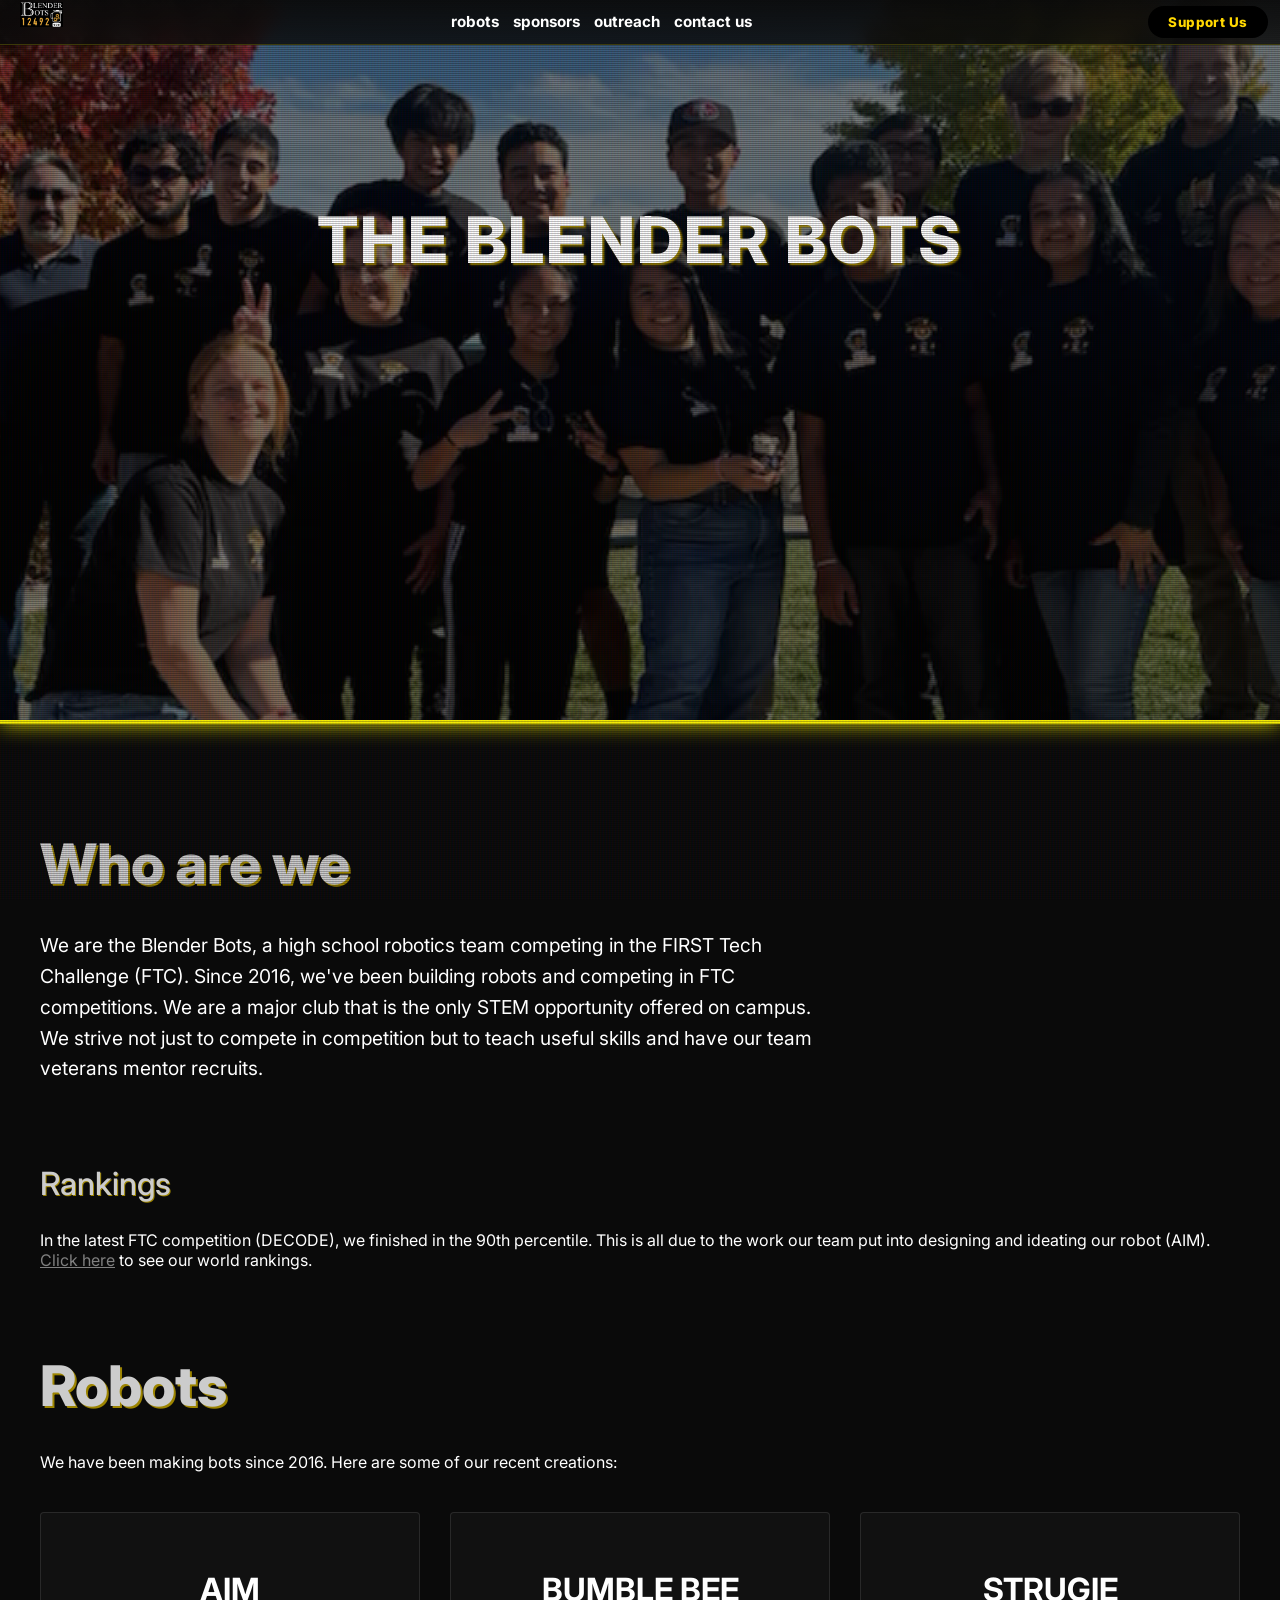
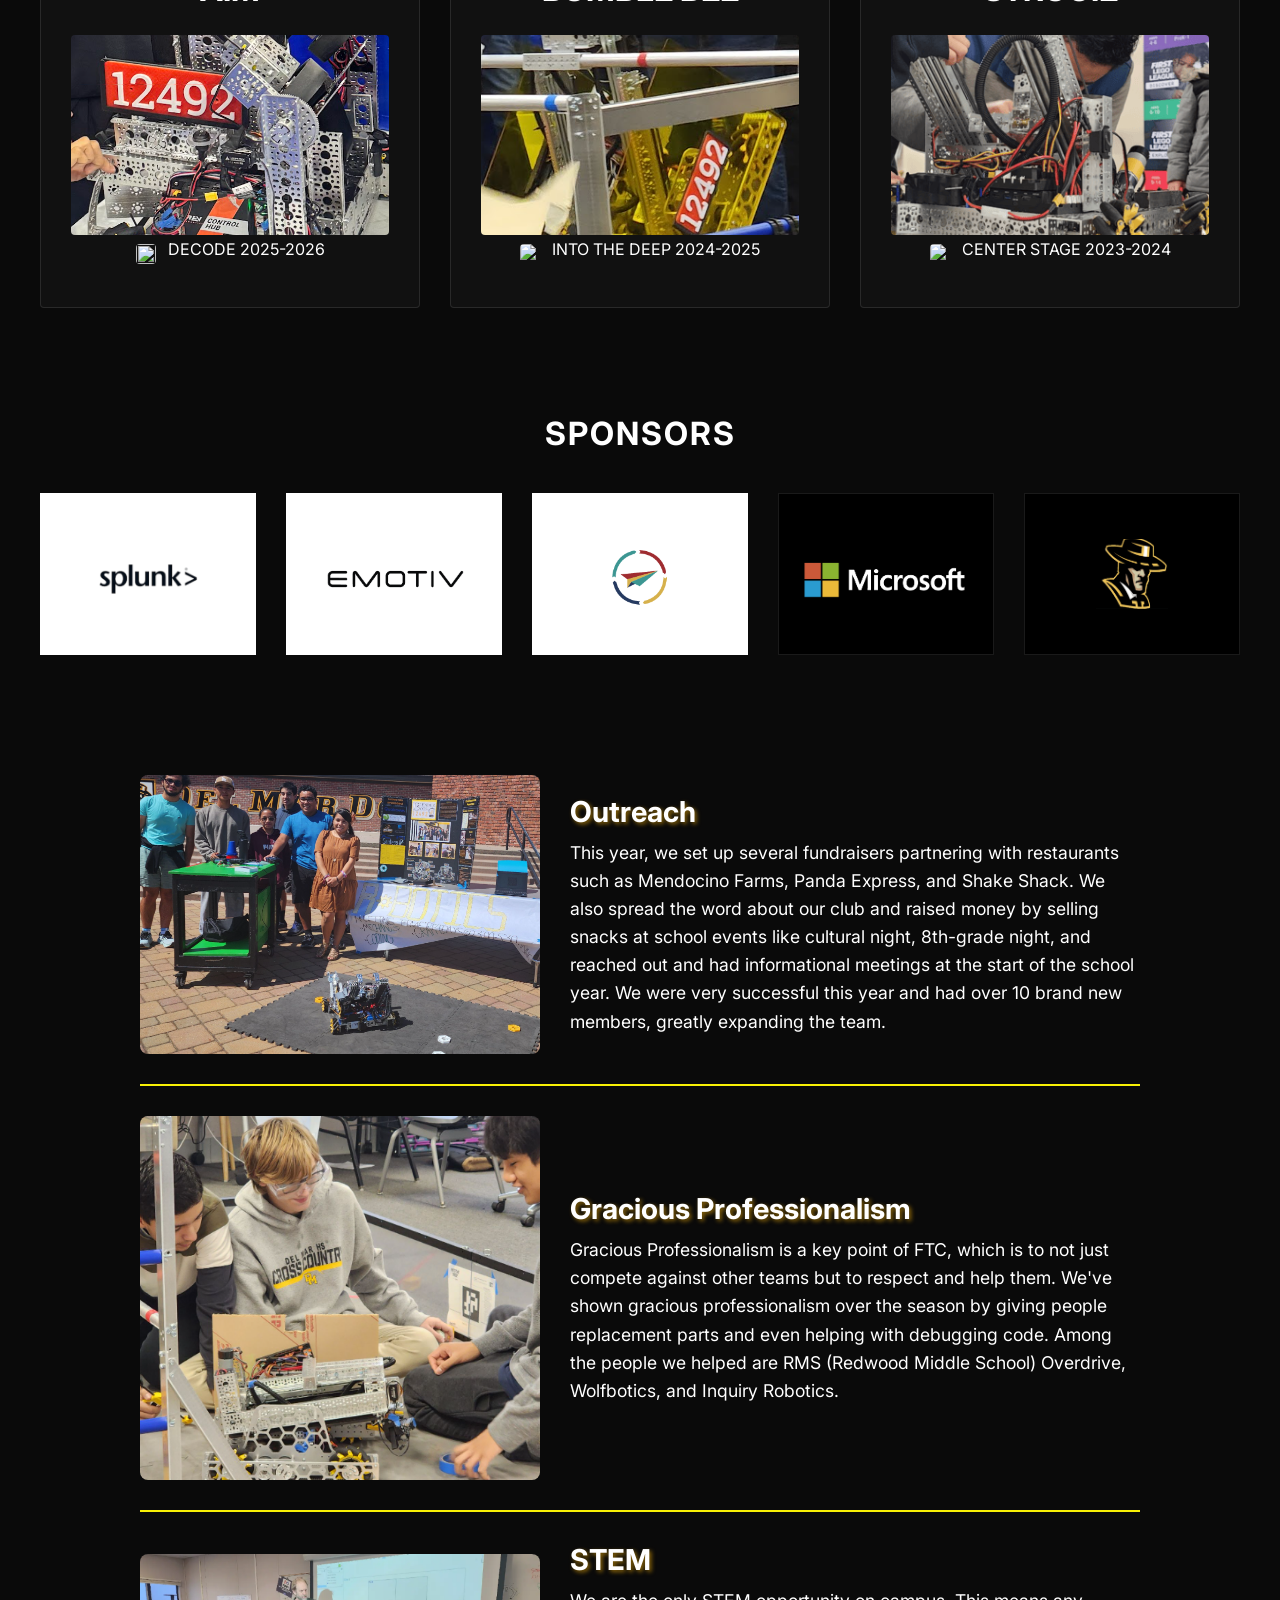
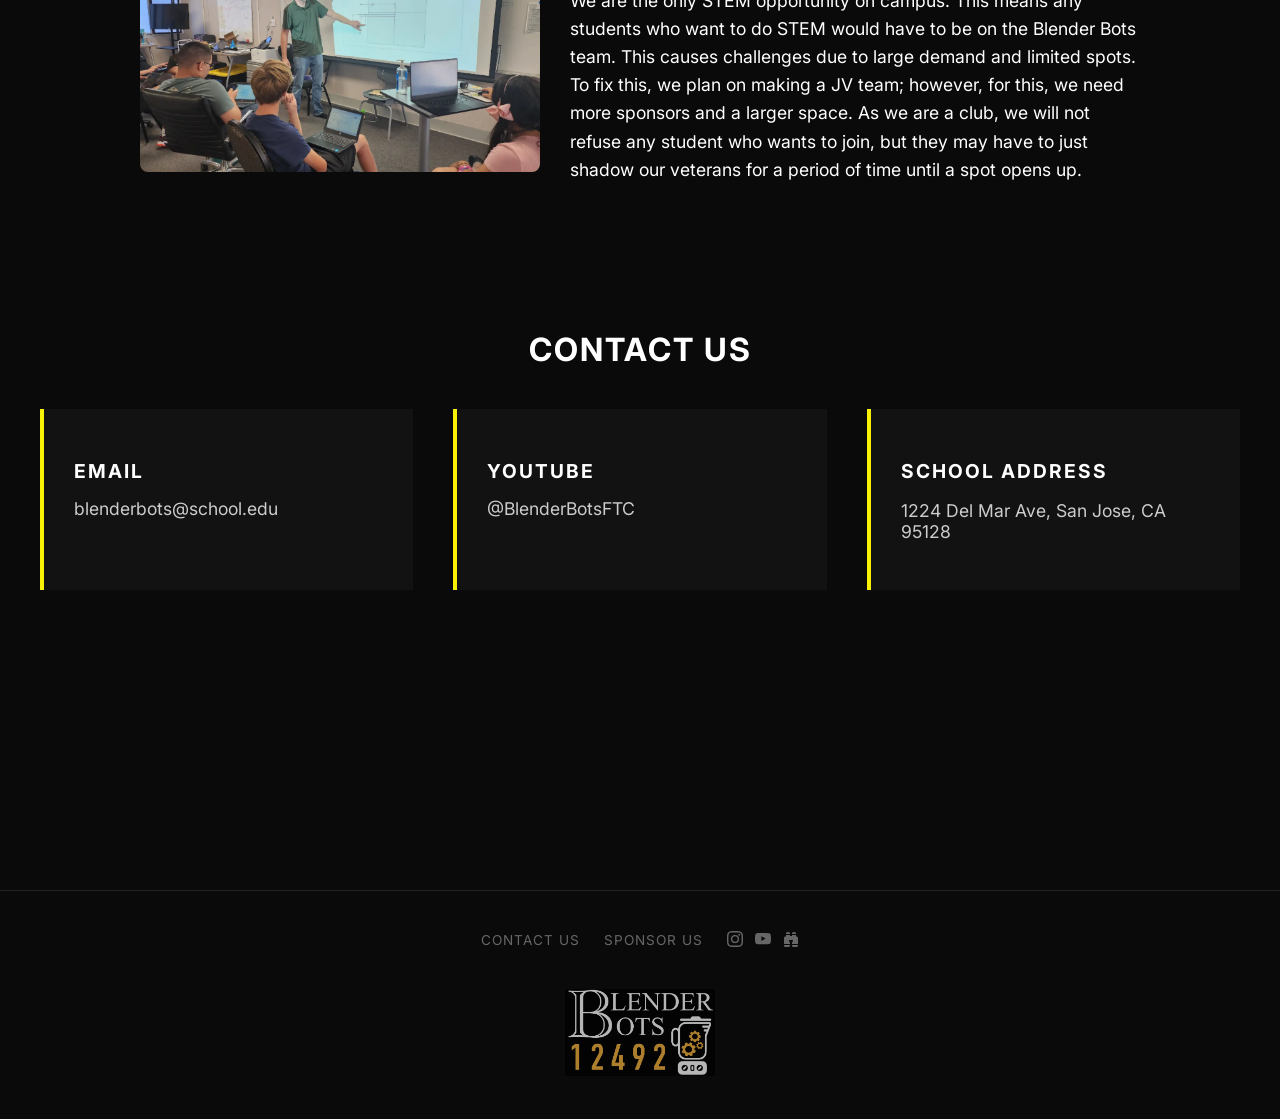
==== index.html @ b01b93b4 "fixed comment santax" ====
<!doctype html>
<html lang="en">
    <head>
        <meta charset="UTF-8" />
        <meta name="viewport" content="width=device-width, initial-scale=1.0" />
        <title>Blender Bots | FTC Robotics</title>
        <link rel="preconnect" href="https://fonts.googleapis.com" />
        <link rel="preconnect" href="https://fonts.gstatic.com" crossorigin />
        <link
            href="https://fonts.googleapis.com/css2?family=Inter:wght@400;600;800&display=swap"
            rel="stylesheet"
        />
        <link
            rel="icon"
            type="image/png"
            sizes="32x32"
            href="src/photos/logo/favicon_io/favicon-32x32.png"
        />
        <link
            rel="icon"
            type="image/png"
            sizes="16x16"
            href="src/photos/logo/favicon_io/favicon-16x16.png"
        />
        <link
            rel="icon"
            type="image/x-icon"
            href="src/photos/logo/favicon_io/favicon.ico"
        />
        <link rel="stylesheet" href="src/baseline.css" />
        <link rel="stylesheet" href="src/styles.css" />
        <link rel="stylesheet" href="src/footer.css" />
        <meta
            name="description"
            content="The Blender Bots High School team's web page."
        />
        <!-- Open Graph -->
        <meta property="og:title" content="Blender Bots | FTC Robotics" />
        <meta
            property="og:description"
            content="High school robotics team competing in FIRST Tech Challenge. Building robots and inspiring STEM since 2016."
        />
        <meta property="og:type" content="website" />
        <meta property="og:url" content="https://blenderbots12492.github.io/" />
        <meta
            property="og:image"
            content="https://blenderbots12492.github.io/src/photos/team-photo.webp"
        />
        <!-- Twitter Card -->
        <meta name="twitter:card" content="summary_large_image" />
        <meta name="twitter:title" content="Blender Bots | FTC Robotics" />
        <meta
            name="twitter:description"
            content="High school robotics team competing in FIRST Tech Challenge."
        />
    </head>
    <body>
        <div id="shared-header"></div>
        <script>
            (function () {
                fetch("/src/header.html")
                    .then((r) => r.text())
                    .then((html) => {
                        document.getElementById("shared-header").innerHTML =
                            html;
                        const btn = document.querySelector(".shared-cta");
                        const isSponsor =
                            location.pathname.endsWith("sponsorUs.html");
                        if (btn) {
                            btn.textContent = isSponsor ? "Home" : "Support Us";
                            btn.onclick = () =>
                                isSponsor
                                    ? (location.href = "/index.html")
                                    : (location.href = "/src/sponsorUs.html");
                        }
                    });
            })();
        </script>
        <div class="content">
            <section id="about" class="about opacity-transition">
                <h2>Who are we</h2>
                <p>
                    We are the Blender Bots, a high school robotics team
                    competing in the FIRST Tech Challenge (FTC). Since 2016,
                    we've been building robots and competing in FTC
                    competitions. We are a major club that is the only STEM
                    opportunity offered on campus. We strive not just to compete
                    in competition but to teach useful skills and have our team
                    veterans mentor recruits.
                </p>
            </section>
            <section id="rankings" class="info opacity-transition">
                <h2>Rankings</h2>
                <p>
                    In the latest FTC competition (DECODE), we finished in the
                    90th percentile. This is all due to the work our team put
                    into designing and ideating our robot (AIM).
                    <a
                        class="scouts-link"
                        href="https://ftcscout.org/teams/12492"
                        >Click here</a
                    >
                    to see our world rankings.
                </p>
                <br />
            </section>

            <section id="robots" class="robots">
                <div class="robots-title opacity-transition">
                    <h2>Robots</h2>
                    <p>
                        We have been making bots since 2016. Here are some of
                        our recent creations:
                    </p>
                </div>
                <div class="bot-grid">
                    <a class="bot-card" href="src/bot.html?bot=AIM">
                        <h2 class="bot-name" data-text="AIM">AIM</h2>
                        <div class="bot-image-placeholder">
                            <img
                                src="src/photos/DECODE1.png"
                                alt="AIM Robot"
                                loading="lazy"
                                decoding="async"
                                width="600"
                                height="400"
                            />
                        </div>
                        <p style="margin-top: 4px">
                            <img
                                alt=""
                                class="year-icon"
                                src="https://ftc-resources.firstinspires.org/uploads/6f38e49e-8cd2-46e2-8885-c872aee20eaa"
                                loading="lazy"
                                decoding="async"
                                width="20"
                                height="20"
                            />
                            DECODE 2025-2026
                        </p>
                    </a>

                    <a class="bot-card" href="src/bot.html?bot=BUMBLE_BEE">
                        <h2 class="bot-name" data-text="BUMBLE BEE">
                            BUMBLE BEE
                        </h2>
                        <div class="bot-image-placeholder">
                            <img
                                src="src/photos/INTO_THE_DEEP1.png"
                                alt="Bumble Bee Robot"
                                loading="lazy"
                                decoding="async"
                                width="600"
                                height="400"
                            />
                        </div>
                        <p style="margin-top: 4px">
                            <img
                                alt="Into The Deep"
                                src="https://i0.wp.com/firstroboticsbc.org/wp-content/uploads/2024/04/FIRST_DIVE-intothedeep-PatchLogo.webp?resize=476%2C526&ssl=1"
                                class="year-icon"
                                loading="lazy"
                                decoding="async"
                                width="20"
                                height="20"
                            />
                            INTO THE DEEP 2024-2025
                        </p>
                    </a>

                    <a class="bot-card" href="src/bot.html?bot=strugie">
                        <h2 class="bot-name" data-text="STRUGIE">STRUGIE</h2>
                        <div class="bot-image-placeholder">
                            <img
                                src="src/photos/CENTERSTAGE1.png"
                                alt="strugie"
                                loading="lazy"
                                decoding="async"
                                width="600"
                                height="400"
                            />
                        </div>
                        <p style="margin-top: 4px">
                            <img
                                alt="centerstage"
                                class="year-icon"
                                src="https://nmftc.org/wp-content/uploads/2023/07/FIRST_CENTERSTAGE_Logo_Horizontal_RGB_June.png"
                                loading="lazy"
                                decoding="async"
                                width="20"
                                height="20"
                            />
                            CENTER STAGE 2023-2024
                        </p>
                    </a>
                </div>
                <!-- sponsors have images now  -->
<section id="sponsors" class="sponsors">
    <h2 class="opacity-transition">Sponsors</h2>
    <div class="sponsors-grid">
       
        <a class="sponsor-link" href="https://www.splunk.com/" target="_blank" rel="noopener"  style = background:#ffffff;>
            <img src="src/photos/Splunk.png" 
                 alt="Splunk" loading="lazy"> <!--- Splunk image -->
        </a>
        
        <a class="sponsor-link" href="https://www.emotiv.com/" target="_blank" rel="noopener" style = background:#ffffff;>
            <img src="src/photos/EMOTIV.png" 
                 alt="Emotiv" loading="lazy"> <!-- EMOTIV image -->
        </a>
        
        <a class="sponsor-link" href="https://www.playingatlearning.org/" target="_blank" rel="noopener" style = background:#ffffff;>
            <img src="src/photos/Playing.png" 
                    alt="Playing at Learning" loading="lazy"> <!-- playingatlearning image*/ -->
        </a>
        
        <a class="sponsor-link" href="https://www.microsoft.com/" target="_blank" rel="noopener" style = background:#000000;>
            <img src="src/photos/Micro.png" 
                 alt="Microsoft" loading="lazy"> <!-- microsoft image  -->
        </a>
        
        <a class="sponsor-link" href="https://delmar.cuhsd.org/apps/pages/ptsa" target="_blank" rel="noopener" style = background:#000000;>
            <img src="src/photos/Del_Mar_.png" 
                    alt="Del Mar PTSA" loading="lazy"> <!---- Del Mar images -->
        </a>
    </div>
</section>
            <section id="outreach" class="outreach-section">
                <div class="outreach-item opacity-transition">
                    <img
                        alt="outreachImg"
                        src="src/photos/outreach1.png"
                        loading="lazy"
                        decoding="async"
                    />
                    <div class="outreach-text">
                        <h2 class="" data-text="OutReach">Outreach</h2>
                        <p>
                            This year, we set up several fundraisers partnering
                            with restaurants such as Mendocino Farms, Panda
                            Express, and Shake Shack. We also spread the word
                            about our club and raised money by selling snacks at
                            school events like cultural night, 8th-grade night,
                            and reached out and had informational meetings at
                            the start of the school year. We were very
                            successful this year and had over 10 brand new
                            members, greatly expanding the team.
                        </p>
                    </div>
                </div>
                <div class="outreach-item opacity-transition">
                    <img
                        alt="Gracious Professionalism img"
                        src="src/photos/graciousprofessionalism1.png"
                        loading="lazy"
                        decoding="async"
                    />
                    <div class="outreach-text">
                        <h2 class="" data-text="Gracious Professionalism">
                            Gracious Professionalism
                        </h2>
                        <p>
                            Gracious Professionalism is a key point of FTC,
                            which is to not just compete against other teams but
                            to respect and help them. We've shown gracious
                            professionalism over the season by giving people
                            replacement parts and even helping with debugging
                            code. Among the people we helped are RMS (Redwood
                            Middle School) Overdrive, Wolfbotics, and Inquiry
                            Robotics.
                        </p>
                    </div>
                </div>
                <div class="outreach-item opacity-transition">
                    <img
                        alt="STEM img"
                        src="src/photos/STEM2.png"
                        loading="lazy"
                        decoding="async"
                    />
                    <div class="outreach-text">
                        <h2 class="" data-text="STEM">STEM</h2>
                        <p>
                            We are the only STEM opportunity on campus. This
                            means any students who want to do STEM would have to
                            be on the Blender Bots team. This causes challenges
                            due to large demand and limited spots. To fix this,
                            we plan on making a JV team; however, for this, we
                            need more sponsors and a larger space. As we are a
                            club, we will not refuse any student who wants to
                            join, but they may have to just shadow our veterans
                            for a period of time until a spot opens up.
                        </p>
                    </div>
                </div>
            </section>
            <section id="contact" class="contact">
                <h2 class="opacity-transition">Contact Us</h2>
                <div class="contact-grid">
                    <div class="contact-card">
                        <h3>Email</h3>
                        <a href="mailto:">blenderbots@school.edu</a>
                    </div>
                    <div class="contact-card">
                        <h3>YouTube</h3>
                        <a href="" target="_blank">@BlenderBotsFTC</a>
                    </div>
                    <div class="contact-card">
                        <h3>School Address</h3>
                        <p>1224 Del Mar Ave, San Jose, CA 95128</p>
                    </div>
                </div>
            </section>
        </div>
        <footer>
            <div>
                <ul>
                    <li><a href="mailto:">contact us</a></li>
                    <li><a href="src/sponsorUs.html">sponsor us</a></li>
                    <li>
                        <a href="https://www.instagram.com/blenderbots/"
                            ><svg
                                xmlns="http://www.w3.org/2000/svg"
                                width="16"
                                height="16"
                                fill="currentColor"
                                class="bi bi-instagram"
                                viewBox="0 0 16 16"
                            >
                                <path
                                    d="M8 0C5.829 0 5.556.01 4.703.048 3.85.088 3.269.222 2.76.42a3.917 3.917 0 0 0-1.417.923A3.927 3.927 0 0 0 .42 2.76C.222 3.268.087 3.85.048 4.7.01 5.555 0 5.827 0 8.001c0 2.172.01 2.444.048 3.297.04.852.174 1.433.372 1.942.205.526.478.972.923 1.417.444.445.89.719 1.416.923.51.198 1.09.333 1.942.372C5.555 15.99 5.827 16 8 16s2.444-.01 3.298-.048c.851-.04 1.434-.174 1.943-.372a3.916 3.916 0 0 0 1.416-.923c.445-.445.718-.891.923-1.417.197-.509.332-1.09.372-1.942C15.99 10.445 16 10.173 16 8s-.01-2.445-.048-3.299c-.04-.851-.175-1.433-.372-1.941a3.926 3.926 0 0 0-.923-1.417A3.911 3.911 0 0 0 13.24.42c-.51-.198-1.092-.333-1.943-.372C10.443.01 10.172 0 7.998 0h.003zm-.717 1.442h.718c2.136 0 2.389.007 3.232.046.78.035 1.204.166 1.486.275.373.145.64.319.92.599.28.28.453.546.598.92.11.281.24.705.275 1.485.039.843.047 1.096.047 3.231s-.008 2.389-.047 3.232c-.035.78-.166 1.203-.275 1.485a2.47 2.47 0 0 1-.599.919c-.28.28-.546.453-.92.598-.28.11-.704.24-1.485.276-.843.038-1.096.047-3.232.047s-2.39-.009-3.233-.047c-.78-.036-1.203-.166-1.485-.276a2.478 2.478 0 0 1-.92-.598 2.48 2.48 0 0 1-.6-.92c-.109-.281-.24-.705-.275-1.485-.038-.843-.046-1.096-.046-3.233 0-2.136.008-2.388.046-3.231.036-.78.166-1.204.276-1.486.145-.373.319-.64.599-.92.28-.28.546-.453.92-.598.282-.11.705-.24 1.485-.276.738-.034 1.024-.044 2.515-.045v.002zm4.988 1.328a.96.96 0 1 0 0 1.92.96.96 0 0 0 0-1.92zm-4.27 1.122a4.109 4.109 0 1 0 0 8.217 4.109 4.109 0 0 0 0-8.217zm0 1.441a2.667 2.667 0 1 1 0 5.334 2.667 2.667 0 0 1 0-5.334z"
                                /></svg
                        ></a>
                        <a href=""
                            ><svg
                                xmlns="http://www.w3.org/2000/svg"
                                width="16"
                                height="16"
                                fill="currentColor"
                                class="bi bi-youtube"
                                viewBox="0 0 16 16"
                            >
                                <path
                                    d="M8.051 1.999h.089c.822.003 4.987.033 6.11.335a2.01 2.01 0 0 1 1.415 1.42c.101.38.172.883.22 1.402l.01.104.022.26.008.104c.065.914.073 1.77.074 1.957v.075c-.001.194-.01 1.108-.082 2.06l-.008.105-.009.104c-.05.572-.124 1.14-.235 1.558a2.007 2.007 0 0 1-1.415 1.42c-1.16.312-5.569.334-6.18.335h-.142c-.309 0-1.587-.006-2.927-.052l-.17-.006-.087-.004-.171-.007-.171-.007c-1.11-.049-2.167-.128-2.654-.26a2.007 2.007 0 0 1-1.415-1.419c-.111-.417-.185-.986-.235-1.558L.09 9.82l-.008-.104A31.4 31.4 0 0 1 0 7.68v-.122C.002 7.343.01 6.6.064 5.78l.007-.103.003-.052.008-.104.022-.26.01-.104c.048-.519.119-1.023.22-1.402a2.007 2.007 0 0 1 1.415-1.42c.487-.13 1.544-.21 2.654-.26l.17-.007.172-.006.086-.003.171-.007A99.788 99.788 0 0 1 7.858 2h.193zM6.4 5.209v4.818l4.157-2.408L6.4 5.209z"
                                /></svg
                        ></a>
                        <a href="https://ftcscout.org/teams/12492"
                            ><svg
                                xmlns="http://www.w3.org/2000/svg"
                                width="16"
                                height="16"
                                fill="currentColor"
                                class="bi bi-binoculars-fill"
                                viewBox="0 0 16 16"
                            >
                                <path
                                    d="M4.5 1A1.5 1.5 0 0 0 3 2.5V3h4v-.5A1.5 1.5 0 0 0 5.5 1h-1zM7 4v1h2V4h4v.882a.5.5 0 0 0 .276.447l.895.447A1.5 1.5 0 0 1 15 7.118V13H9v-1.5a.5.5 0 0 1 .146-.354l.854-.853V9.5a.5.5 0 0 0-.5-.5h-3a.5.5 0 0 0-.5.5v.793l.854.853A.5.5 0 0 1 7 11.5V13H1V7.118a1.5 1.5 0 0 1 .83-1.342l.894-.447A.5.5 0 0 0 3 4.882V4h4zM1 14v.5A1.5 1.5 0 0 0 2.5 16h3A1.5 1.5 0 0 0 7 14.5V14H1zm8 0v.5a1.5 1.5 0 0 0 1.5 1.5h3a1.5 1.5 0 0 0 1.5-1.5V14H9zm4-11H9v-.5A1.5 1.5 0 0 1 10.5 1h1A1.5 1.5 0 0 1 13 2.5V3z"
                                /></svg
                        ></a>
                    </li>
                </ul>
            </div>
            <div>
                <br />
                <a href="/index.html"
                    ><img
                        alt="The Blender Bots"
                        src="src/photos/logo/Banner.png"
                        loading="lazy"
                        decoding="async"
                /></a>
            </div>
        </footer>
        <script>
            class FadeIn {
                items = [];
                constructor() {
                    window.addEventListener("scroll", () => {
                        this.items.forEach((item) => {
                            if (
                                item.element.getBoundingClientRect().top <
                                window.innerHeight - 100
                            ) {
                                item.element.classList.add("fade-visible");
                                item.visible = true;
                            }
                        });
                    });
                }
                add(element) {
                    if (!element) return;
                    element.classList.add("fade-ready");
                    this.items.push({
                        element,
                        visible: false,
                    });
                }
                addMultiple(elements) {
                    for (const element of elements) {
                        this.add(element);
                    }
                }
            }
            const fadeIn = new FadeIn();
            fadeIn.addMultiple(document.querySelectorAll(".bot-card"));
            fadeIn.addMultiple(document.querySelectorAll(".outreach-item"));
            fadeIn.addMultiple(document.querySelectorAll(".contact-card"));
            fadeIn.addMultiple(document.querySelectorAll(".sponsor-link"));
            fadeIn.add(document.querySelector(".about"));
            fadeIn.add(document.querySelector(".contact > h2"));
            fadeIn.add(document.querySelector(".info"));
            fadeIn.add(document.querySelector(".robots-title"));
            fadeIn.add(document.querySelector(".sponsors > h2"));
        </script>
    </body>
</html>
---- src/baseline.css ----
/* Shared baseline for navigation and parallax across pages */
:root {
    --nav-height: 40px;
    --nav-logo-height: 25px;
    --neon-yellow: #f8f005;
}

/* Ensure main content isn't hidden behind the fixed top navigation */
.content {
    padding-top: 60px;
}

/* NAVBAR baseline */
.sponsor-bar {
    height: var(--nav-height) !important;
    display: flex;
    align-items: center;
    justify-content: space-between;
    gap: 12px;
}
html {
    font-size: 16px;
}
/* Normalize nav font sizing across pages for consistency */
.sponsor-bar a {
    font-family: "Inter", sans-serif;
    font-size: 0.95rem;
    line-height: 40px;
}
.cta-btn.shared-cta {
    min-width: 120px;
    white-space: nowrap;
}
/* Mobile adjustments: hide section links on small viewports to declutter header. */
@media (max-width: 768px) {
    .sponsor-bar > div:nth-child(2) {
        display: none;
    }
}
.sponsor-bar > a > img.nav-logo,
.sponsor-bar > img.nav-logo {
    height: var(--nav-logo-height) !important;
    width: auto;
}
.sponsor-bar-inner {
    display: flex;
    align-items: center;
}

/* PARALLAX baseline */
.parallax {
    background-color: #111; /* Fallback color */
    background-image:
        linear-gradient(rgba(0, 0, 0, 0.5), rgba(0, 0, 0, 0.5)),
        url("/src/photos/team-photo.webp");
    min-height: 80vh;
    background-attachment: fixed;
    background-position: center bottom;
    background-repeat: no-repeat;
    background-size: cover;
    position: relative;
    border-bottom: 4px solid var(--neon-yellow);
    box-shadow: 0 0 20px var(--neon-yellow);
}
@media (min-width: 1024px) {
    /* no override for baseline on large screens */
}
html {
    scroll-behavior: smooth;
}
body {
    background-color: var(--bg-black);
    color: white;
    font-family: "Inter", sans-serif;
    margin: 0;
    padding: 0;
    overflow-x: hidden;
}

/* Scanline overlay */
body::before {
    content: " ";
    display: block;
    position: fixed;
    top: 0;
    left: 0;
    bottom: 0;
    right: 0;
    background:
        linear-gradient(rgba(18, 16, 16, 0) 1px, rgba(0, 0, 0, 0.25) 1px),
        linear-gradient(
            90deg,
            rgba(255, 0, 0, 0.06),
            rgba(0, 255, 0, 0.02),
            rgba(0, 0, 255, 0.06)
        );
    z-index: 2;
    background-size:
        100% 2px,
        3px 100%;
    pointer-events: none;
}
.sponsor-bar {
    display: flex;
    align-items: center;
    justify-content: space-between;
    position: fixed;
    top: 0;
    right: 0;
    width: 100%;
    background: linear-gradient(
        180deg,
        rgba(10, 10, 10, 0.95) 0%,
        rgba(10, 10, 10, 0.8) 100%
    );
    backdrop-filter: blur(8px);
    z-index: 10;
    border-bottom: 1px solid rgba(248, 240, 5, 0.2);
    padding: 2px 0;
    height: var(--nav-height, 40px);
}
.sponsor-bar a {
    color: white;
    text-decoration: none;
    font-weight: bold;
    margin: 5px;
}
.sponsor-bar a:hover {
    transition: 0.5s;
    color: yellow;
}

.sponsor-bar-inner {
    text-align: center;
    display: flex;
    align-items: center;
}

.sponsor-bar-link {
    font-weight: 700;
    text-align: center;
    width: 100%;
    color: #fff;
    text-decoration: none;
    margin: 0 12px;
    padding: 4px 12px;
    letter-spacing: 2px;
    font-size: 0.85rem;
    border-radius: 4px;
    transition: all 0.3s ease;
}

.sponsor-bar-link:hover {
    color: var(--neon-yellow);
    background: rgba(248, 240, 5, 0.08);
}

/* CTA button: black background with gold border */
.cta-btn {
    background: #000;
    color: #ffd700;
    border-width: 0px;
    border-radius: 999px;
    padding: 8px 18px;
    font-weight: 800;
    font-family: inherit;
    cursor: pointer;
    margin: 0 12px;
    text-transform: none;
    letter-spacing: 0.4px;
    box-shadow: none;
    transition:
        transform 0.15s ease,
        background 0.2s ease;
}
.cta-btn:hover {
    background: #111;
    color: #ffd700;
    transform: scale(1.05);
}
.cta-btn:focus {
    outline: none;
}

.sponsor-bar-link::before {
    content: "";
    position: relative;
    display: block;
    width: 100%;
    height: 2px;
    top: 20px;
    left: 0;
    background-color: yellow;
    transform: scaleX(0);
    transition: transform 0.3s ease;
}

.sponsor-bar-link:hover::before {
    transform: scaleX(1);
}
---- src/styles.css ----
/* ========================================
   CSS CUSTOM PROPERTIES
   ======================================== */
:root {
    --dark-gold: #9c8400;
    --neon-yellow: #f8f005;
    --bg-black: #0a0a0a;
    --light-gray: #ccc;
    /* Unified navigation sizing across pages (mobile baseline) */
    --nav-height: 40px;
    --nav-logo-height: 25px;
}

/* ========================================
   BASE STYLES
   ======================================== */
html {
    scroll-behavior: smooth;
}
body {
    background-color: var(--bg-black);
    color: white;
    font-family: "Inter", sans-serif;
    margin: 0;
    padding: 0;
    overflow-x: hidden;
}

/* ========================================
   HEADER / PARALLAX
   ======================================== */
/* Revert to original large-screen parallax behavior */
/* No extra min-height overrides on large screens in this revert */
@media (min-width: 1024px) {
    .parallax {
        background-color: #111;
        background-image:
            linear-gradient(rgba(0, 0, 0, 0.5), rgba(0, 0, 0, 0.5)),
            url("/src/photos/team-photo.webp");
        min-height: 80vh;
        background-attachment: fixed;
        background-position: center bottom;
        background-repeat: no-repeat;
        background-size: cover;
        position: relative;
        border-bottom: 4px solid var(--neon-yellow);
        box-shadow: 0 0 20px var(--neon-yellow);
    }
}
/* large screens retain parallax look from above rules */

.title {
    position: absolute;
    top: 20%;
    text-align: center;
    width: 100%;
    font-weight: 500;
}

.title::before {
    color: white;
    text-shadow: 2px 2px 2px var(--dark-gold);
    font-family: Inter;
    font-weight: 800;
    font-size: 2em;
    content: "";
    animation: 2s load-anim forwards;
    animation-delay: 0.5s;
}

@keyframes load-anim {
    0% {
        content: "3";
    }
    3% {
        content: "(^";
    }
    6% {
        content: "^#!";
    }
    9% {
        content: "#^9$";
    }
    12% {
        content: "$0*)5";
    }
    16% {
        content: "7@1$1(";
    }
    19% {
        content: "8#39)*!";
    }
    22% {
        content: "!8@7!1#)";
    }
    25% {
        content: "!^!*)7!#$";
    }
    28% {
        content: "&$(^^(*%)$";
    }
    31% {
        content: ")91*#!#6@*8";
    }
    34% {
        content: "^&7@8@(#^^69";
    }
    38% {
        content: "3*$(96%&!#&^6";
    }
    41% {
        content: "#^&!^23$4&7#&%";
    }
    44% {
        content: "*^)%(!4956$##10";
    }
    47% {
        content: "^$^^&*1)12$^0*8(";
    }
    50% {
        content: "T$^^&*1)12$^0*8(";
    }
    53% {
        content: "TH^^&*1)12$^0*8(";
    }
    56% {
        content: "THE^&*1)12$^0*8(";
    }
    59% {
        content: "THE &*1)12$^0*8(";
    }
    62% {
        content: "THE B*1)12$^0*8(";
    }
    66% {
        content: "THE BL1)12$^0*8(";
    }
    69% {
        content: "THE BLE)12$^0*8(";
    }
    72% {
        content: "THE BLEN12$^0*8(";
    }
    75% {
        content: "THE BLEND2$^0*8(";
    }
    78% {
        content: "THE BLENDE$^0*8(";
    }
    81% {
        content: "THE BLENDER^0*8(";
    }
    84% {
        content: "THE BLENDER 0*8(";
    }
    88% {
        content: "THE BLENDER B*8(";
    }
    91% {
        content: "THE BLENDER BO8(";
    }
    94% {
        content: "THE BLENDER BOT(";
    }
    97% {
        content: "THE BLENDER BOTS";
    }
    100% {
        content: "THE BLENDER BOTS";
    }
}

/* ========================================
   NAVIGATION / SPONSOR BAR
   ======================================== */
.sponsor-bar {
    display: flex;
    align-items: center;
    justify-content: space-between;
    position: fixed;
    top: 0;
    right: 0;
    width: 100%;
    background: linear-gradient(
        180deg,
        rgba(10, 10, 10, 0.95) 0%,
        rgba(10, 10, 10, 0.8) 100%
    );
    backdrop-filter: blur(8px);
    z-index: 10;
    border-bottom: 1px solid rgba(248, 240, 5, 0.2);
    padding: 2px 0;
    height: var(--nav-height, 40px);
}
.sponsor-bar a {
    color: white;
    text-decoration: none;
    font-weight: bold;
    margin: 5px;
}
.sponsors-grid img {
    max-height: 70px;
    width: auto;
    object-fit: contain;
    filter: grayscale(30%); /* optional */
    transition: all 0.3s;
}



.sponsor-bar-inner {
    text-align: center;
    display: flex;
    align-items: center;
}

.sponsor-bar-link {
    font-weight: 700;
    text-align: center;
    width: 100%;
    color: #fff;
    text-decoration: none;
    margin: 0 12px;
    padding: 4px 12px;
    letter-spacing: 2px;
    font-size: 0.85rem;
    border-radius: 4px;
    transition: all 0.3s ease;
}

.sponsor-bar-link:hover {
    color: var(--neon-yellow);
    background: rgba(248, 240, 5, 0.08);
}

/* CTA button: black background with gold border */
.cta-btn {
    background: #000;
    color: #ffd700;
    border-width: 0px;
    border-radius: 999px;
    padding: 8px 18px;
    font-weight: 800;
    font-family: inherit;
    cursor: pointer;
    margin: 0 12px;
    text-transform: none;
    letter-spacing: 0.4px;
    box-shadow: none;
    transition:
        transform 0.15s ease,
        background 0.2s ease;
}
.cta-btn:hover {
    background: #111;
    color: #ffd700;
    transform: scale(1.05);
}
.cta-btn:focus {
    outline: none;
}

.sponsor-bar-link::before {
    content: "";
    position: relative;
    display: block;
    width: 100%;
    height: 2px;
    top: 20px;
    left: 0;
    background-color: yellow;
    transform: scaleX(0);
    transition: transform 0.3s ease;
}

.sponsor-bar-link:hover::before {
    transform: scaleX(1);
}

/* ========================================
   MAIN CONTENT
   ======================================== */
.content {
    padding: 60px 20px;
    max-width: 1200px;
    margin: 0 auto;
    position: relative;
    z-index: 1;
}

/* ========================================
   SECTION HEADINGS
   ======================================== */
h1 {
    text-transform: uppercase;
    letter-spacing: 2px;
}

.about h2,
.robots > div > h2 {
    font-size: 3.5rem;
    font-weight: 800;
    margin-bottom: 2rem;
    color: var(--light-gray);
    text-shadow: 2px 2px 0px var(--dark-gold);
}

.about p {
    font-size: 1.2rem;
    line-height: 1.6;
    color: var(--dark-gray);
    max-width: 800px;
}

/* ========================================
   ABOUT SECTION
   ======================================== */
.about {
    margin-bottom: 80px;
}

/* ========================================
   INFO / RANKING SECTION
   ======================================== */
.info h2 {
    font-size: 2rem;
    font-weight: 500;
    color: var(--light-gray);
    text-shadow: 1px 1px 0px var(--dark-gold);
}

.scouts-link {
    display: inline;
    color: gray;
    margin-bottom: 2rem;
    cursor: pointer;
}

/* ========================================
   ROBOTS SECTION
   ======================================== */
.robots {
    margin-bottom: 80px;
}

.bot-grid {
    display: grid;
    grid-template-columns: repeat(auto-fit, minmax(300px, 1fr));
    gap: 30px;
    margin-top: 40px;
}

.bot-card {
    text-decoration: none;
    background: rgba(255, 255, 255, 0.03);
    border: 1px solid rgba(255, 255, 255, 0.1);
    border-radius: 4px;
    padding: 30px;
    text-align: center;
    transition:
        all 0.3s ease,
        opacity 0.5s;
    position: relative;
    overflow: hidden;
    cursor: pointer;
}

.bot-card::before {
    content: "";
    position: absolute;
    top: 0;
    left: 0;
    width: 100%;
    height: 2px;
    background: var(--neon-yellow);
    transform: scaleX(0);
    transition:
        transform 0.3s ease,
        opacity 0.5s;
}

.bot-card:hover {
    background: rgba(255, 255, 255, 0.05);
    border-color: var(--neon-yellow);
    box-shadow: 0 0 30px rgba(248, 240, 5, 0.3);
    transform: translateY(-10px);
}

.bot-card:hover::before {
    transform: scaleX(1);
}

.bot-card .bot-image-placeholder {
    width: 100%;
    height: 200px;
    overflow: hidden;
    border-radius: 4px;
    margin-top: 20px;
    background: #222;
}

.bot-card .bot-image-placeholder img {
    width: 100%;
    height: 100%;
    object-fit: cover;
    display: block;
}

.bot-card p {
    color: white;
}

.bot-name {
    color: white;
    font-size: 2em;
}

.year-icon {
    width: 20px;
    height: 20px;
    display: inline-block;
    vertical-align: middle;
    margin-right: 8px;
    object-fit: cover;
    object-position: center;
    transform: translateY(3px);
    border-radius: 4px;
    overflow: hidden;
}

/* ========================================
   SPONSORS SECTION
   ======================================== */
.sponsors {
    padding: 80px 0;
    text-align: center;
}

.sponsors h2 {
    text-transform: uppercase;
    letter-spacing: 2px;
    font-size: 2em;
}

.sponsors-grid {
    display: grid;
    grid-template-columns: repeat(auto-fit, minmax(200px, 1fr));
    gap: 30px;
    margin-top: 40px;
}

.sponsor-link {
    background: rgba(255, 255, 255, 0.03);
    border: 1px solid rgba(255, 255, 255, 0.1);
    color: white;
    text-decoration: none;
    cursor: pointer;
    padding: 30px;
    font-weight: 600;
    letter-spacing: 1px;
    text-transform: uppercase;
    transition:
        all 0.3s ease,
        opacity 0.5s;
    display: flex;
    align-items: center;
    justify-content: center;
    min-height: 100px;
}

.sponsor-link:hover {
    border-color: yellow;
    box-shadow: 0 0 20px rgba(0, 255, 255, 0.1);
    transform: scale(1.05);
    color: yellow;
}

/* ========================================
   OUTREACH SECTION
   ======================================== */
.outreach-section {
    width: 100%;
    max-width: 1000px;
    margin: 0 auto;
    padding: 10px;
}

.outreach-item {
    display: flex;
    align-items: center;
    gap: 30px;
    padding: 30px 0;
    border-bottom: 2px solid var(--neon-yellow);
}

.outreach-item:last-of-type {
    border-bottom: none;
}

.outreach-item img {
    width: 40%;
    max-width: 400px;
    height: auto;
    border-radius: 8px;
    flex-shrink: 0;
}

.outreach-text {
    flex: 1;
    text-align: left;
}

.outreach-section h2 {
    color: white;
    text-shadow: 2px 2px 4px #8b6508;
    font-size: 1.8em;
    margin-top: 0;
    margin-bottom: 10px;
}

.outreach-section p {
    text-align: left;
    line-height: 1.6;
    font-size: 1.1em;
    margin: 0;
}

@media (max-width: 768px) {
    .outreach-item {
        flex-direction: column;
    }
    .outreach-item img {
        width: 100%;
        max-width: 100%;
    }
}

/* Ensure nav bar logo height matches across pages */
.sponsor-bar > img {
    height: var(--nav-logo-height, 25px);
    width: auto;
}
.sponsor-bar > a > img.nav-logo,
.sponsor-bar > img.nav-logo {
    height: var(--nav-logo-height, 25px);
    width: auto;
    margin-left: 15px;
}

/* Normalize navigation sizing across pages on mobile */
@media (max-width: 768px) {
    /* Ensure the sponsor bar remains a consistent height and content remains aligned */
    nav[role="navigation"] .sponsor-bar,
    .sponsor-bar {
        height: 40px;
        align-items: center;
    }
    /* Constrain logo height to keep bar compact */
    .sponsor-bar > img {
        height: 25px !important;
        width: auto !important;
    }
    /* Tighten horizontal spacing for mobile tap targets */
    .sponsor-bar a {
        margin: 0 6px;
    }
}

/* ========================================
   CONTACT SECTION
   ======================================== */
.contact {
    padding: 80px 0;
    text-align: center;
}

.contact h2 {
    text-transform: uppercase;
    letter-spacing: 2px;
    font-size: 2em;
}

.contact-grid {
    display: grid;
    grid-template-columns: repeat(auto-fit, minmax(300px, 1fr));
    gap: 40px;
    margin-top: 40px;
}

.contact-card {
    background: rgba(255, 255, 255, 0.03);
    border-left: 4px solid var(--neon-yellow);
    padding: 30px;
    text-align: left;
    transition:
        all 0.3s ease,
        opacity 0.5s;
}

.contact-card:hover {
    background: rgba(255, 255, 255, 0.05);
    transform: translateX(10px);
}

.contact-card h3 {
    margin-bottom: 15px;
    font-size: 1.2rem;
    text-transform: uppercase;
    letter-spacing: 2px;
}

.contact-card a,
.contact-card p {
    color: var(--light-gray);
    text-decoration: none;
    font-size: 1.1rem;
    transition:
        color 0.2s ease,
        opacity 0.5s;
}

.contact-card a:hover {
    color: white;
}
/* ===============================
   Fade in affect
   =============================== */
.fade-ready {
    opacity: 0;
}
.opacity-transition {
    transition: opacity 0.5s;
}
.fade-visible {
    opacity: 1;
}
---- src/footer.css ----
:root {
    --dark-gold: #9c8400;
    --neon-yellow: #f8f005;
    --bg-black: #0a0a0a;
    --light-gray: #ccc;
    /* Unified navigation sizing across pages (mobile baseline) */
    --nav-height: 40px;
    --nav-logo-height: 25px;
}
/* Footer base */
footer {
    padding: 40px 20px;
    text-align: center;
    border-top: 1px solid rgba(255, 255, 255, 0.1);
    margin-top: 80px;
    color: #666;
    font-size: 0.9rem;
    background: var(--bg-black);
    position: relative;
    z-index: 1;
}

/* Remove default ul styling and layout links horizontally */
footer ul {
    list-style: none;
    padding: 0;
    margin: 0;
    display: flex;
    justify-content: center;
    align-items: center;
    gap: 24px;
    flex-wrap: wrap;
}

/* Style footer links */
footer a {
    color: #666;
    text-decoration: none;
    text-transform: uppercase;
    letter-spacing: 1px;
    font-size: 0.85rem;
    transition: color 0.2s ease;
}

footer a:hover {
    color: var(--neon-yellow);
}

/* Social icons spacing */
footer li:last-child {
    display: flex;
    gap: 12px;
}

footer li:last-child a {
    display: flex;
    align-items: center;
}

footer li:last-child a svg {
    fill: #666;
    transition: fill 0.2s ease;
}

footer li:last-child a:hover svg {
    fill: var(--neon-yellow);
}

/* Footer logo */
footer img {
    max-width: 150px;
    height: auto;
    margin-top: 24px;
    opacity: 0.7;
    transition: opacity 0.2s ease;
}

footer img:hover {
    opacity: 1;
}
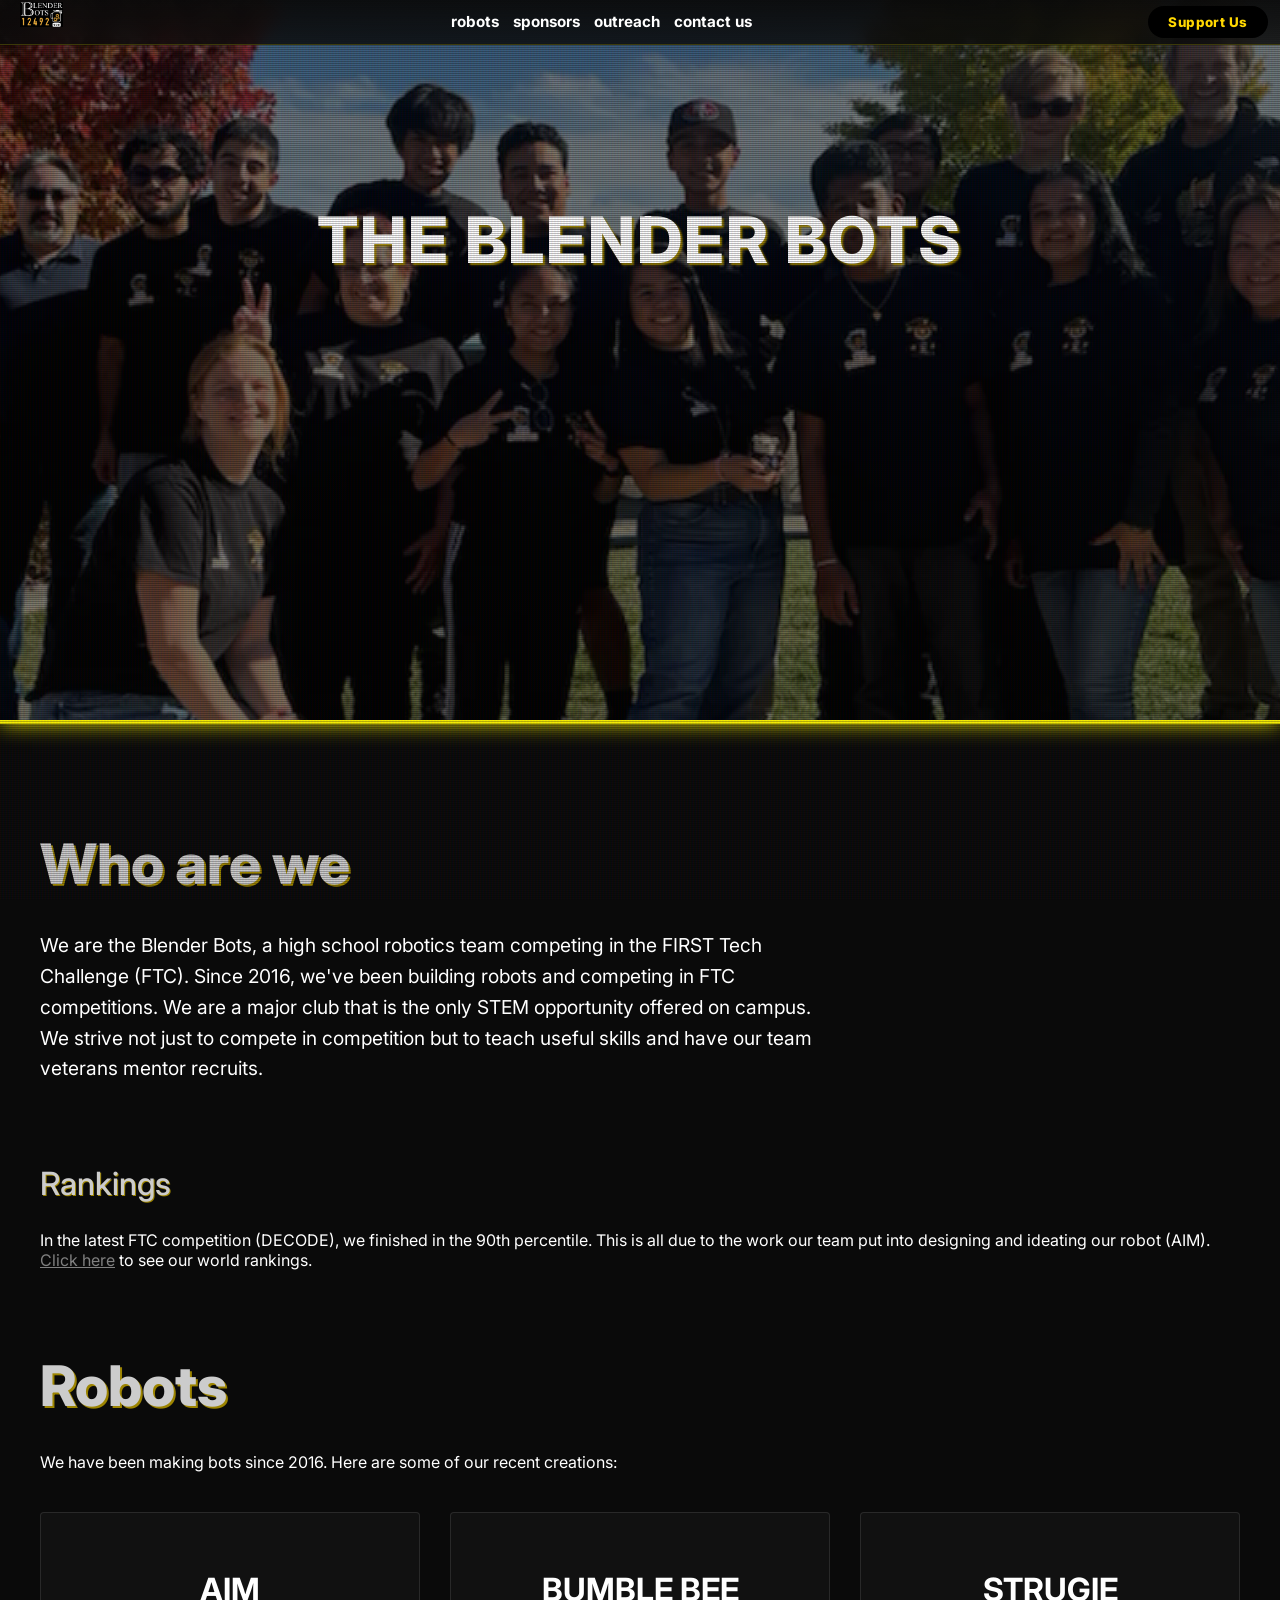
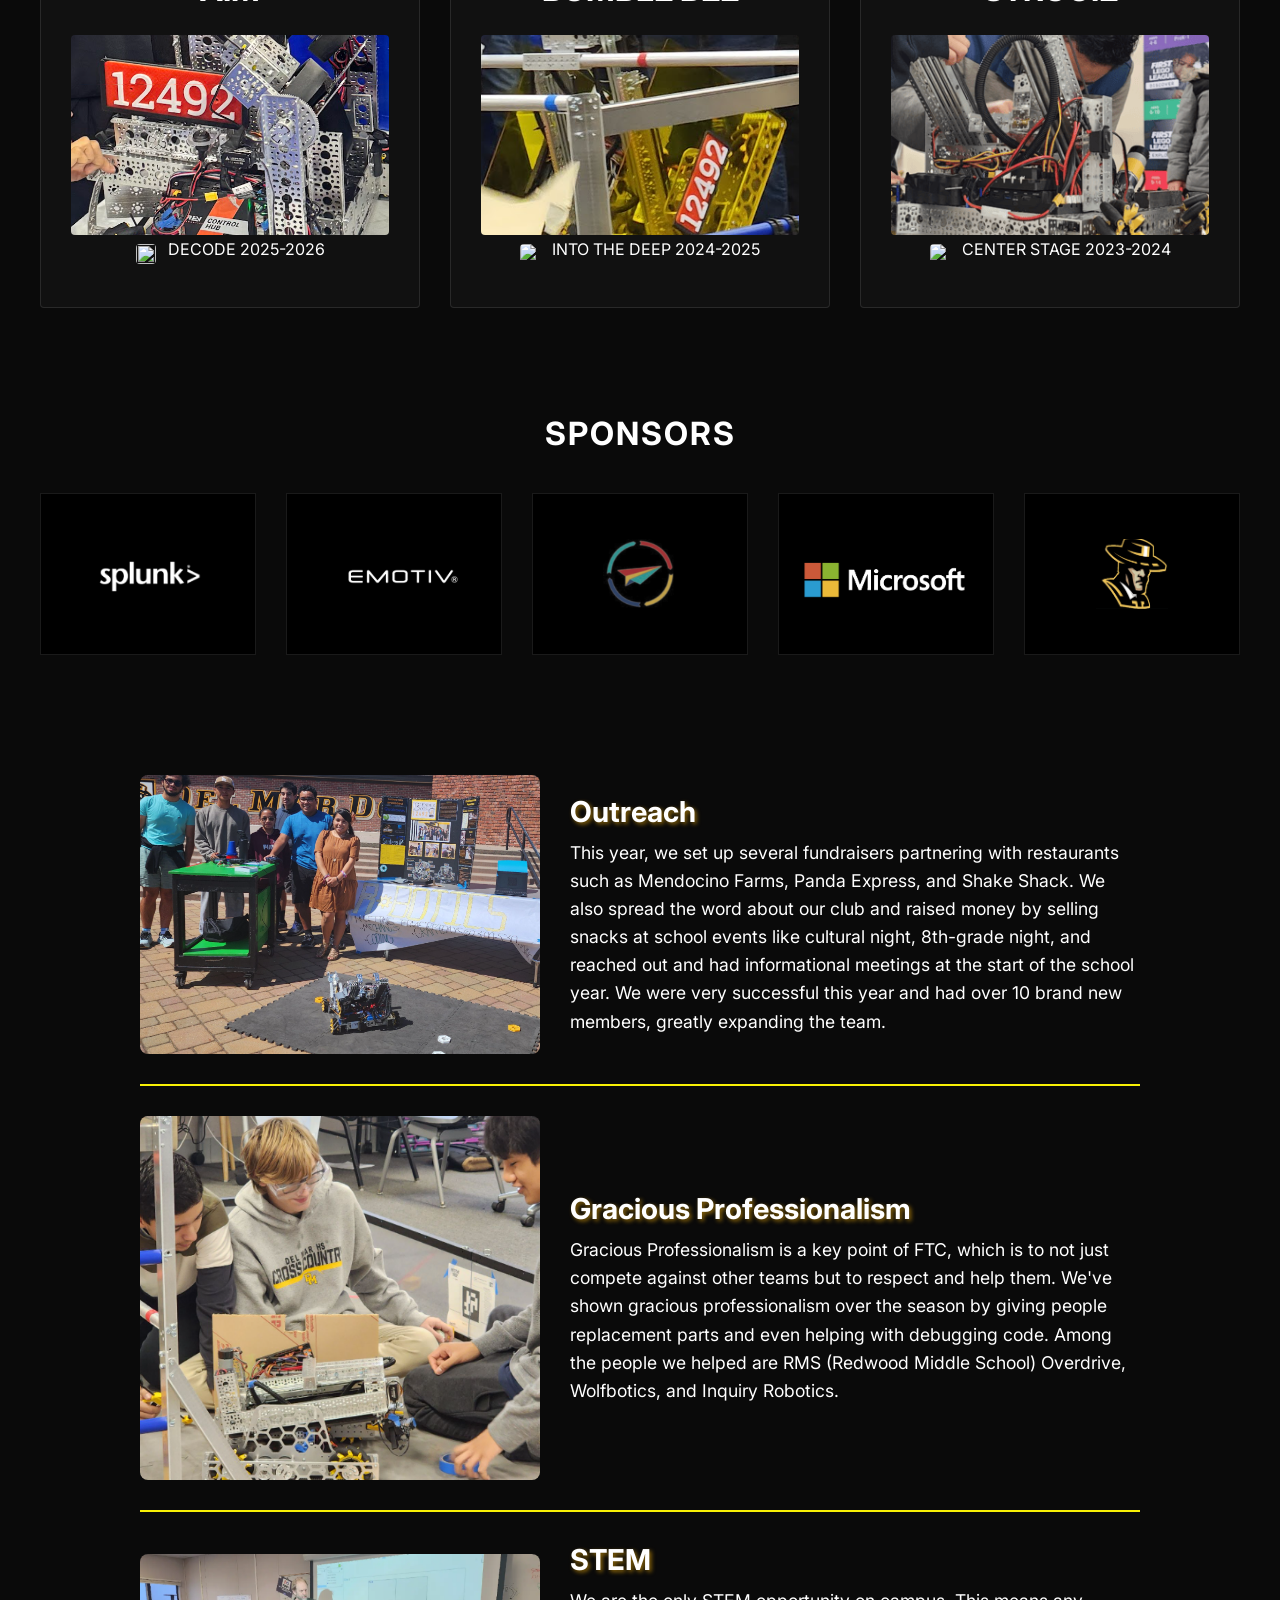
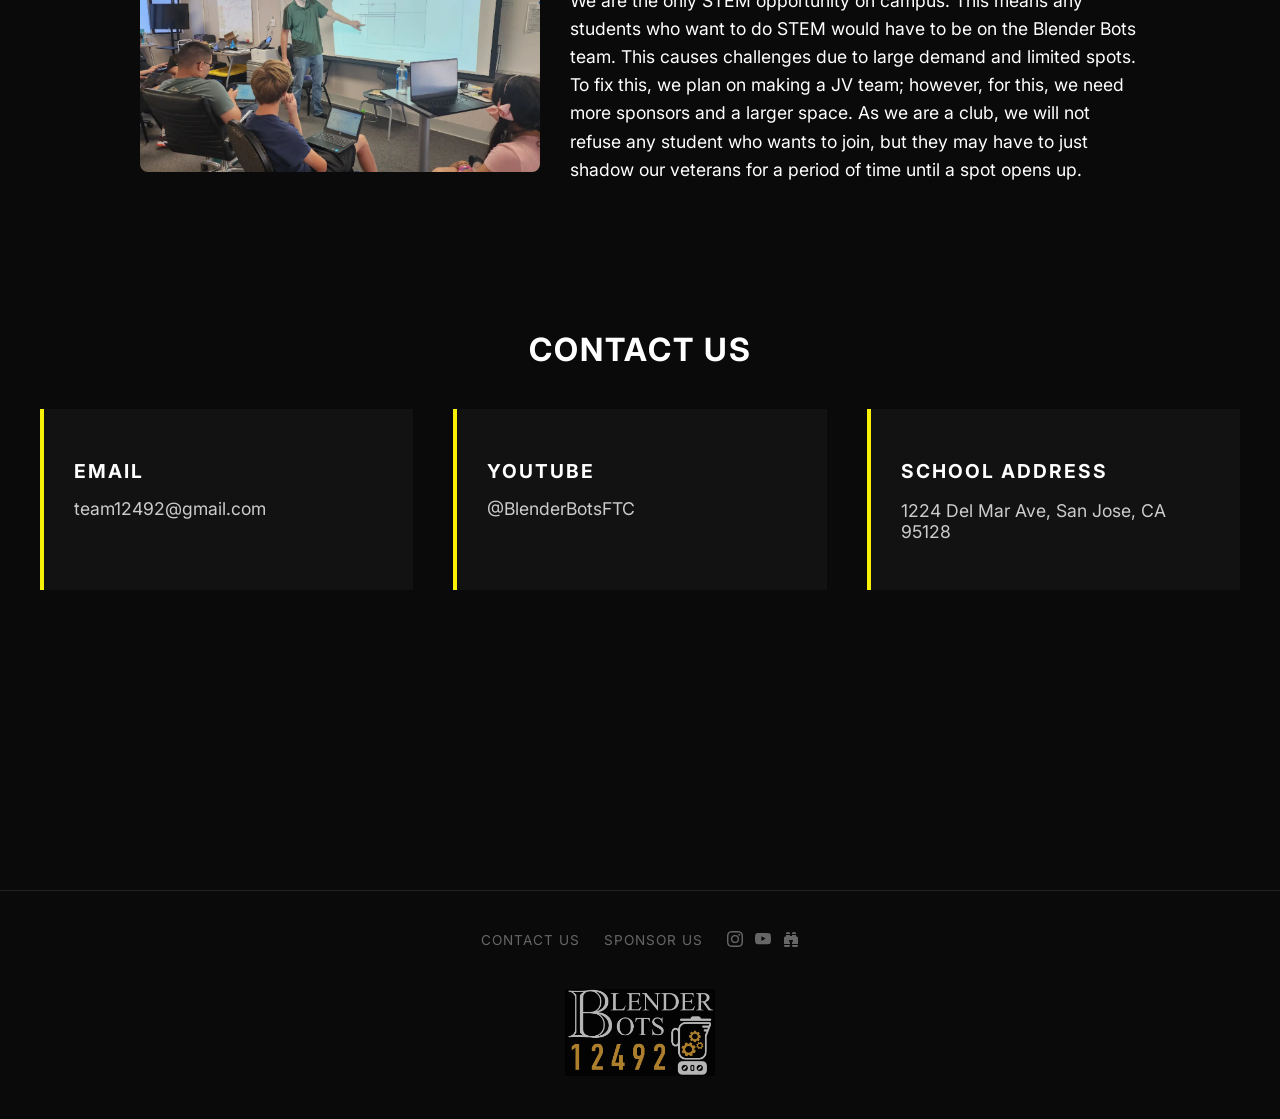
==== commit 201c4d73: "Merge pull request #56 from BlenderBots12492/santi/changingSponsorImages Iages replacement for spons" ====
--- a/index.html
+++ b/index.html
@@ -75,6 +75,15 @@
                         }
                     });
             })();
+            window.addEventListener("load", () => {
+                if (window.location.hash) {
+                    const target = document.querySelector(window.location.hash);
+                    if (target) {
+                        // Re-trigger the scroll once the banner/JS content is ready
+                        target.scrollIntoView();
+                    }
+                }
+            });
         </script>
         <div class="content">
             <section id="about" class="about opacity-transition">
@@ -199,17 +208,17 @@
     <h2 class="opacity-transition">Sponsors</h2>
     <div class="sponsors-grid">
        
-        <a class="sponsor-link" href="https://www.splunk.com/" target="_blank" rel="noopener"  style = background:#ffffff;>
+        <a class="sponsor-link" href="https://www.splunk.com/" target="_blank" rel="noopener"  style = background:#000000;>
             <img src="src/photos/Splunk.png" 
                  alt="Splunk" loading="lazy"> <!--- Splunk image -->
         </a>
         
-        <a class="sponsor-link" href="https://www.emotiv.com/" target="_blank" rel="noopener" style = background:#ffffff;>
+        <a class="sponsor-link" href="https://www.emotiv.com/" target="_blank" rel="noopener" style = background:#000000;>
             <img src="src/photos/EMOTIV.png" 
                  alt="Emotiv" loading="lazy"> <!-- EMOTIV image -->
         </a>
         
-        <a class="sponsor-link" href="https://www.playingatlearning.org/" target="_blank" rel="noopener" style = background:#ffffff;>
+        <a class="sponsor-link" href="https://www.playingatlearning.org/" target="_blank" rel="noopener" style = background:#000000;>
             <img src="src/photos/Playing.png" 
                     alt="Playing at Learning" loading="lazy"> <!-- playingatlearning image*/ -->
         </a>
@@ -299,7 +308,7 @@
                 <div class="contact-grid">
                     <div class="contact-card">
                         <h3>Email</h3>
-                        <a href="mailto:">blenderbots@school.edu</a>
+                        <a href="mailto:team12492@gmail.com">team12492@gmail.com</a>
                     </div>
                     <div class="contact-card">
                         <h3>YouTube</h3>
@@ -315,7 +324,7 @@
         <footer>
             <div>
                 <ul>
-                    <li><a href="mailto:">contact us</a></li>
+                    <li><a href="mailto:team12492@gmail.com">contact us</a></li>
                     <li><a href="src/sponsorUs.html">sponsor us</a></li>
                     <li>
                         <a href="https://www.instagram.com/blenderbots/"
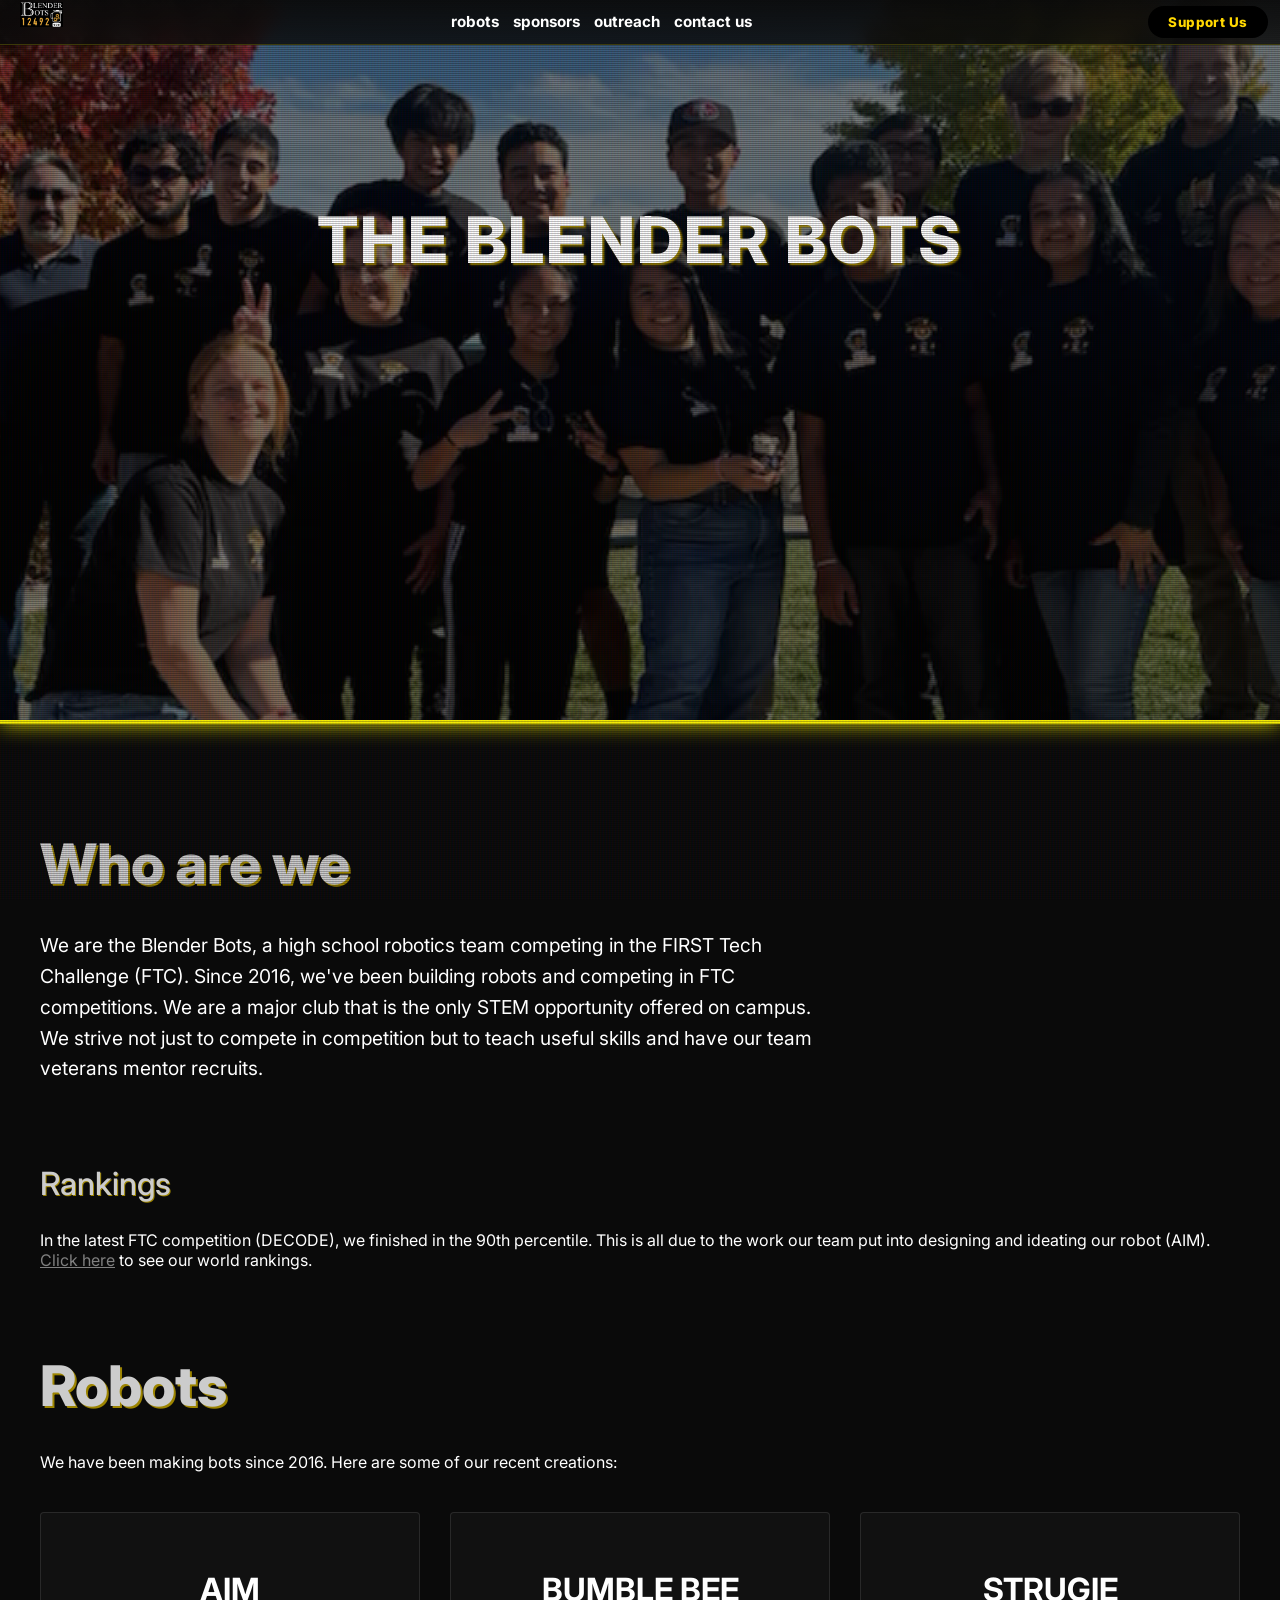
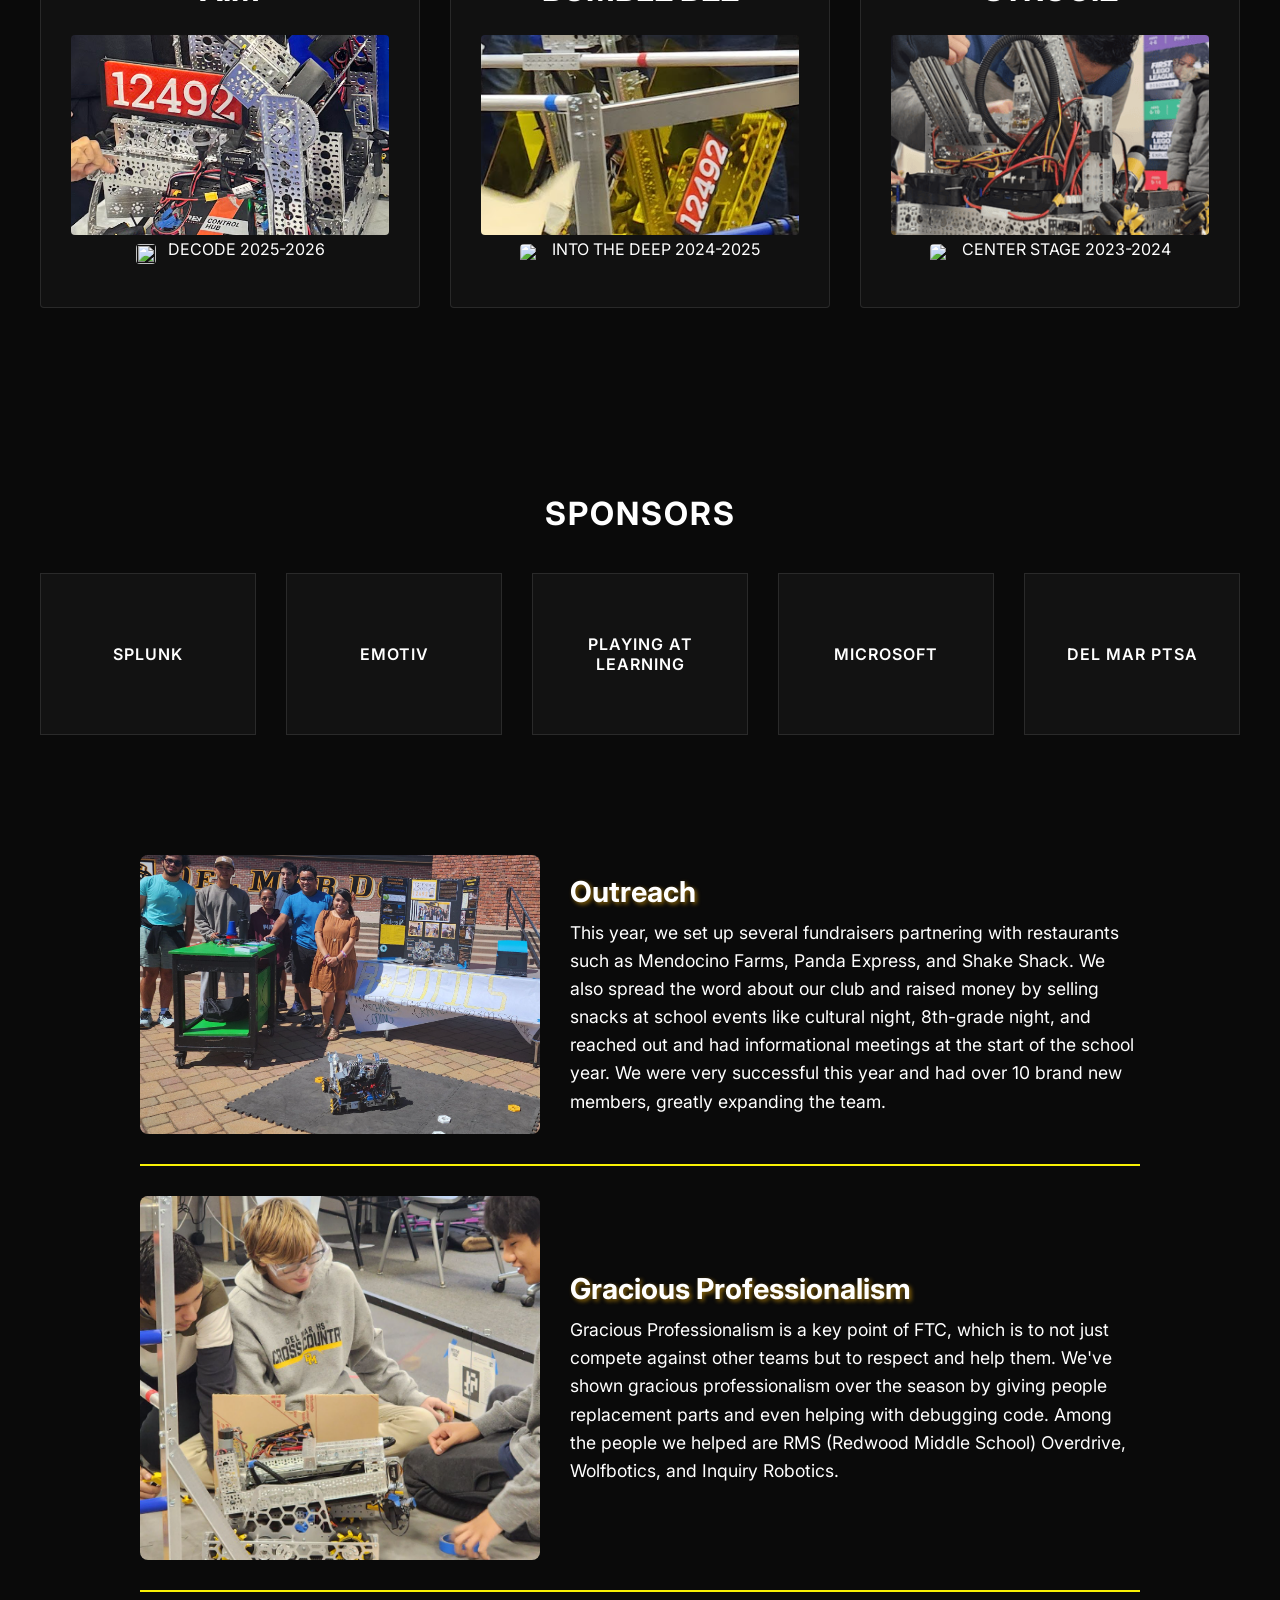
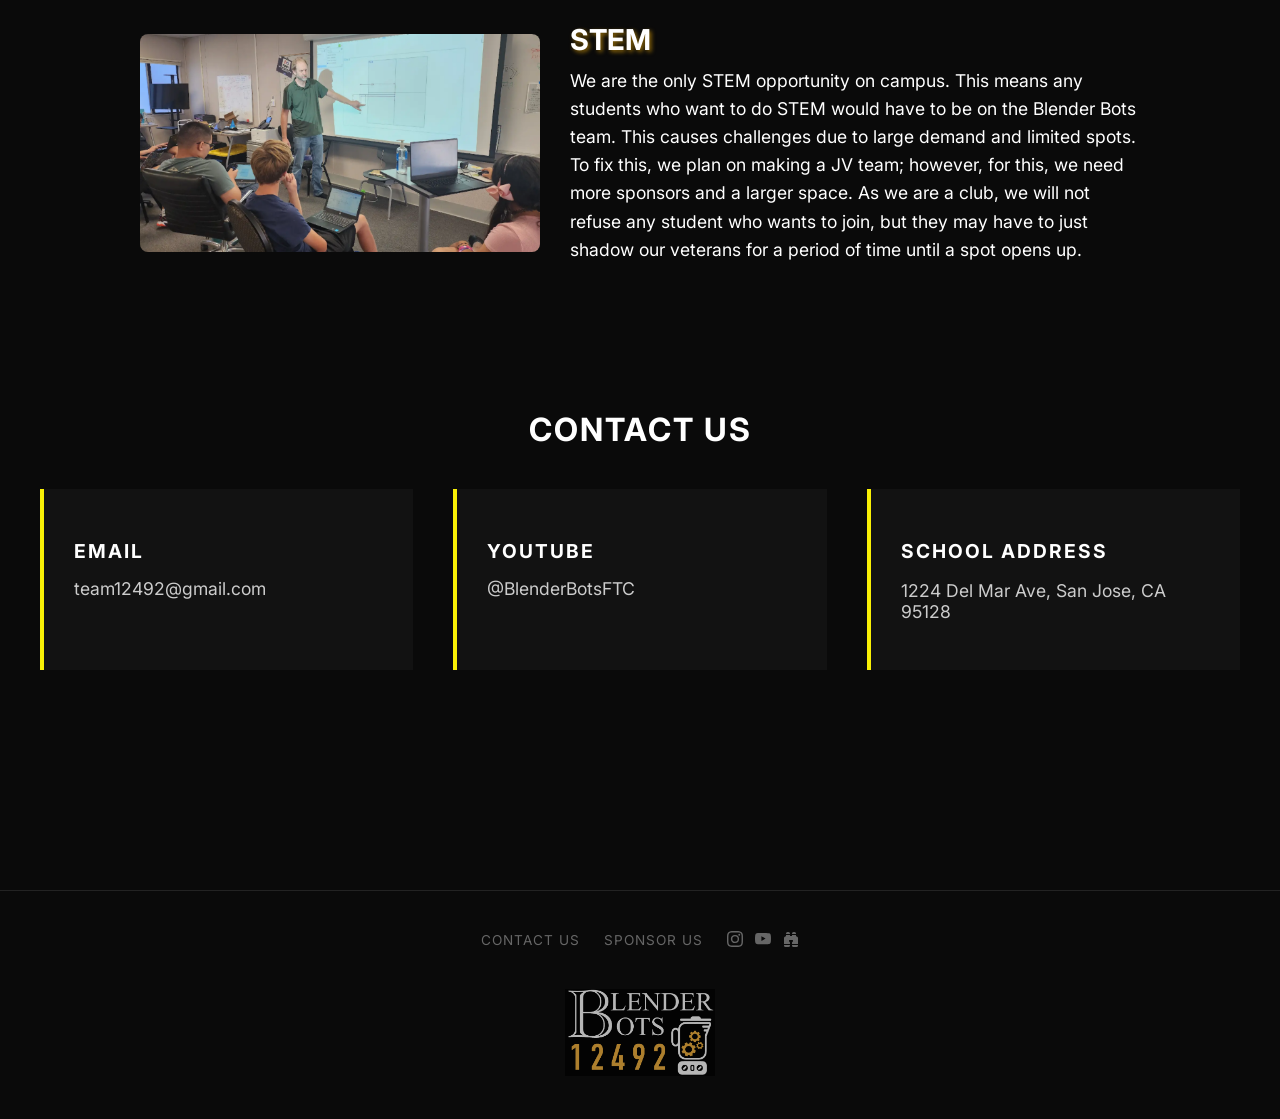
==== commit b367290d: "Merge pull request #60 from BlenderBots12492/revert-58-santi/changingSponsorImages Revert "Images re" ====
--- a/index.html
+++ b/index.html
@@ -203,37 +203,42 @@
                         </p>
                     </a>
                 </div>
-                <!-- sponsors have images now  -->
-<section id="sponsors" class="sponsors">
-    <h2 class="opacity-transition">Sponsors</h2>
-    <div class="sponsors-grid">
-       
-        <a class="sponsor-link" href="https://www.splunk.com/" target="_blank" rel="noopener"  style = background:#000000;>
-            <img src="src/photos/Splunk.png" 
-                 alt="Splunk" loading="lazy"> <!--- Splunk image -->
-        </a>
-        
-        <a class="sponsor-link" href="https://www.emotiv.com/" target="_blank" rel="noopener" style = background:#000000;>
-            <img src="src/photos/EMOTIV.png" 
-                 alt="Emotiv" loading="lazy"> <!-- EMOTIV image -->
-        </a>
-        
-        <a class="sponsor-link" href="https://www.playingatlearning.org/" target="_blank" rel="noopener" style = background:#000000;>
-            <img src="src/photos/Playing.png" 
-                    alt="Playing at Learning" loading="lazy"> <!-- playingatlearning image*/ -->
-        </a>
-        
-        <a class="sponsor-link" href="https://www.microsoft.com/" target="_blank" rel="noopener" style = background:#000000;>
-            <img src="src/photos/Micro.png" 
-                 alt="Microsoft" loading="lazy"> <!-- microsoft image  -->
-        </a>
-        
-        <a class="sponsor-link" href="https://delmar.cuhsd.org/apps/pages/ptsa" target="_blank" rel="noopener" style = background:#000000;>
-            <img src="src/photos/Del_Mar_.png" 
-                    alt="Del Mar PTSA" loading="lazy"> <!---- Del Mar images -->
-        </a>
-    </div>
-</section>
+            </section>
+            <section id="sponsors" class="sponsors">
+                <h2 class="opacity-transition">Sponsors</h2>
+                <div class="sponsors-grid">
+                    <a
+                        class="sponsor-link"
+                        href="https://www.splunk.com/"
+                        target="_blank"
+                        >Splunk</a
+                    >
+                    <a
+                        class="sponsor-link"
+                        href="https://www.emotiv.com/"
+                        target="_blank"
+                        >Emotiv</a
+                    >
+                    <a
+                        class="sponsor-link"
+                        href="https://www.playingatlearning.org/"
+                        target="_blank"
+                        >Playing at Learning</a
+                    >
+                    <a
+                        class="sponsor-link"
+                        href="https://www.microsoft.com/"
+                        target="_blank"
+                        >Microsoft</a
+                    >
+                    <a
+                        class="sponsor-link"
+                        href="https://delmar.cuhsd.org/apps/pages/ptsa"
+                        target="_blank"
+                        >Del Mar PTSA</a
+                    >
+                </div>
+            </section>
             <section id="outreach" class="outreach-section">
                 <div class="outreach-item opacity-transition">
                     <img
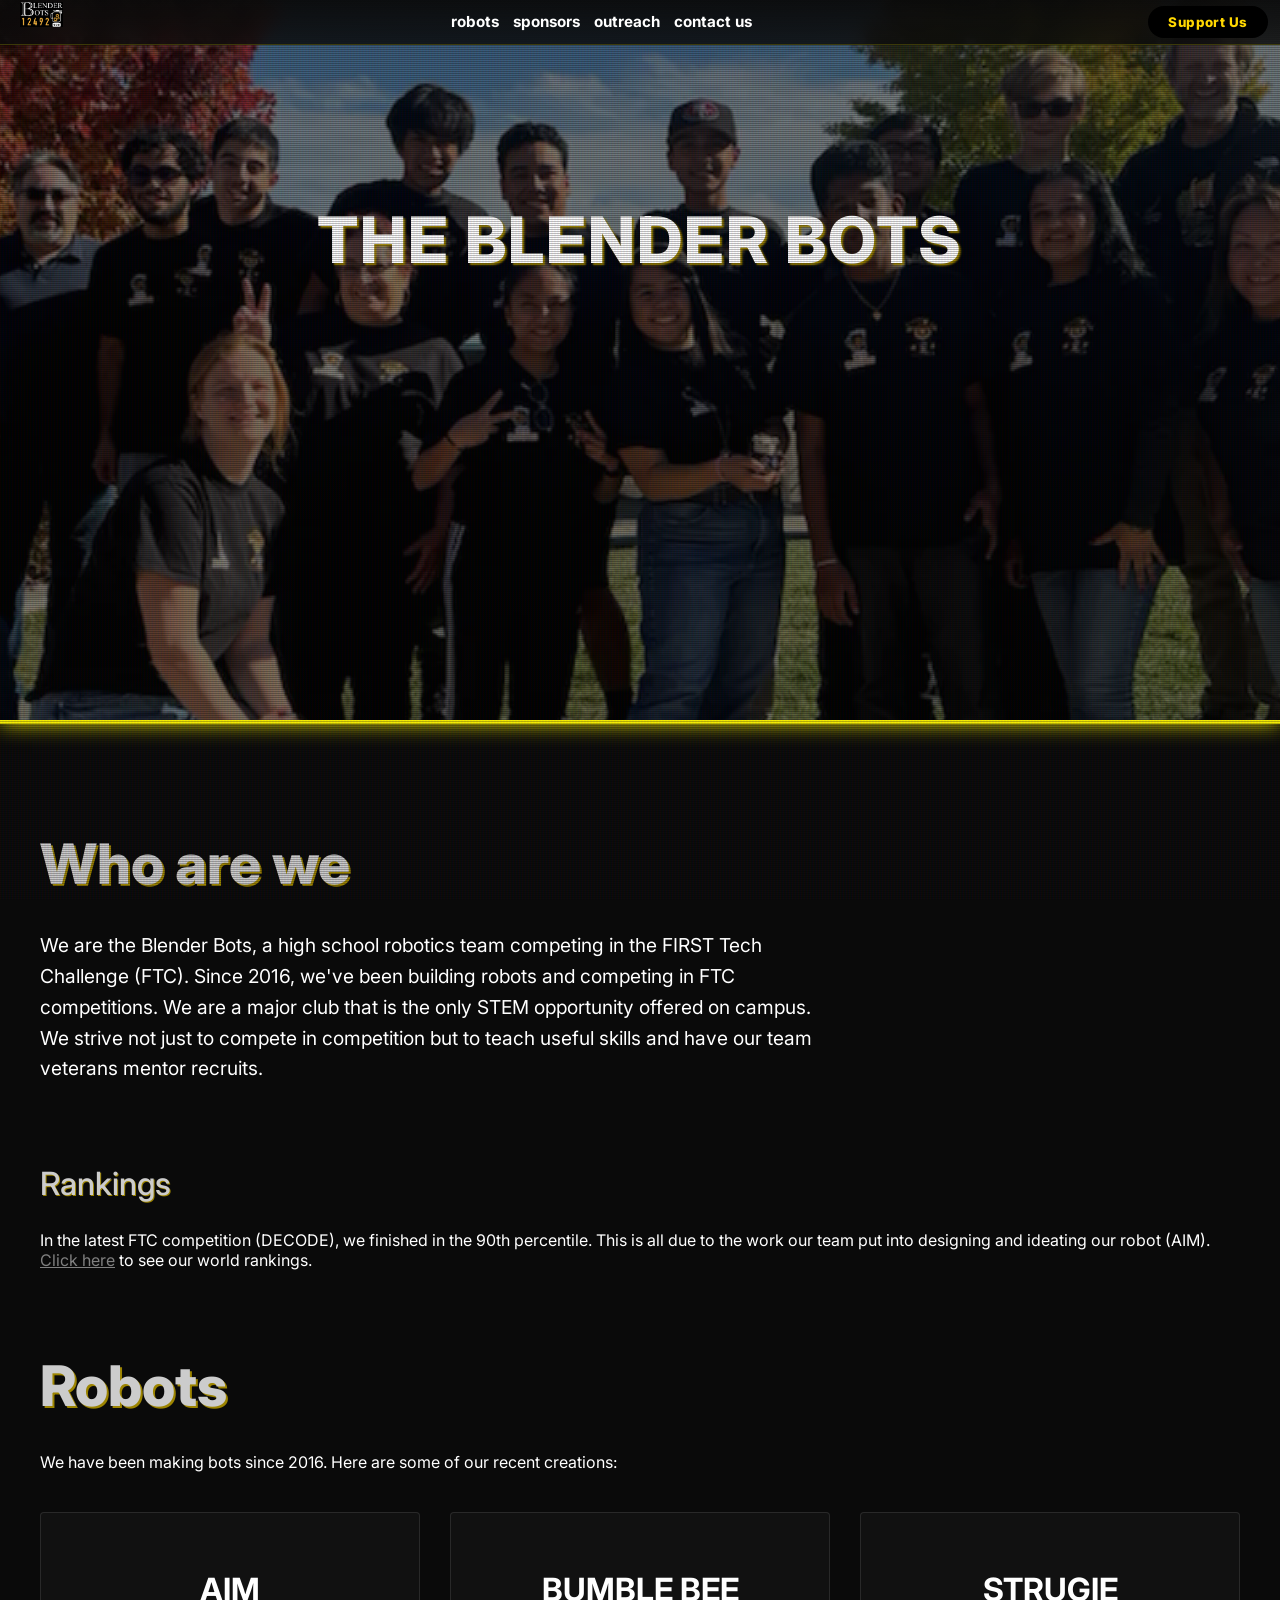
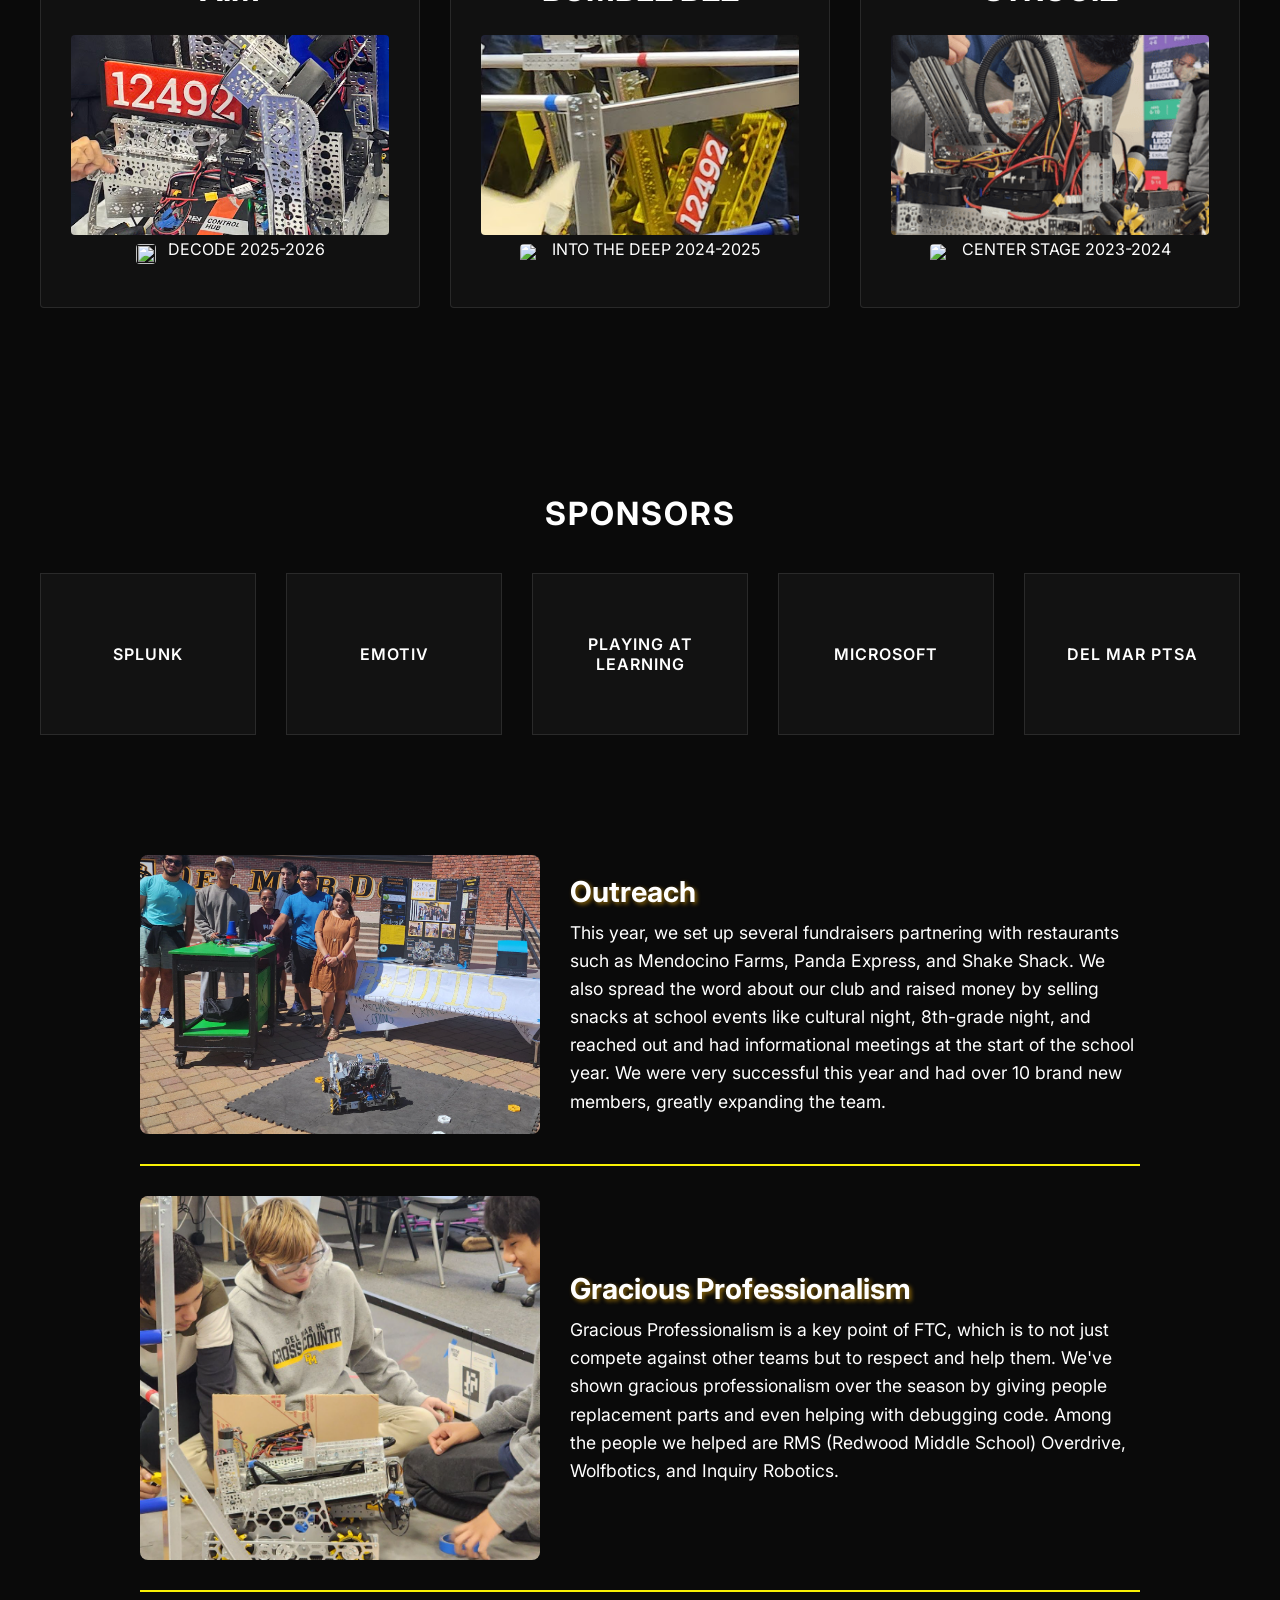
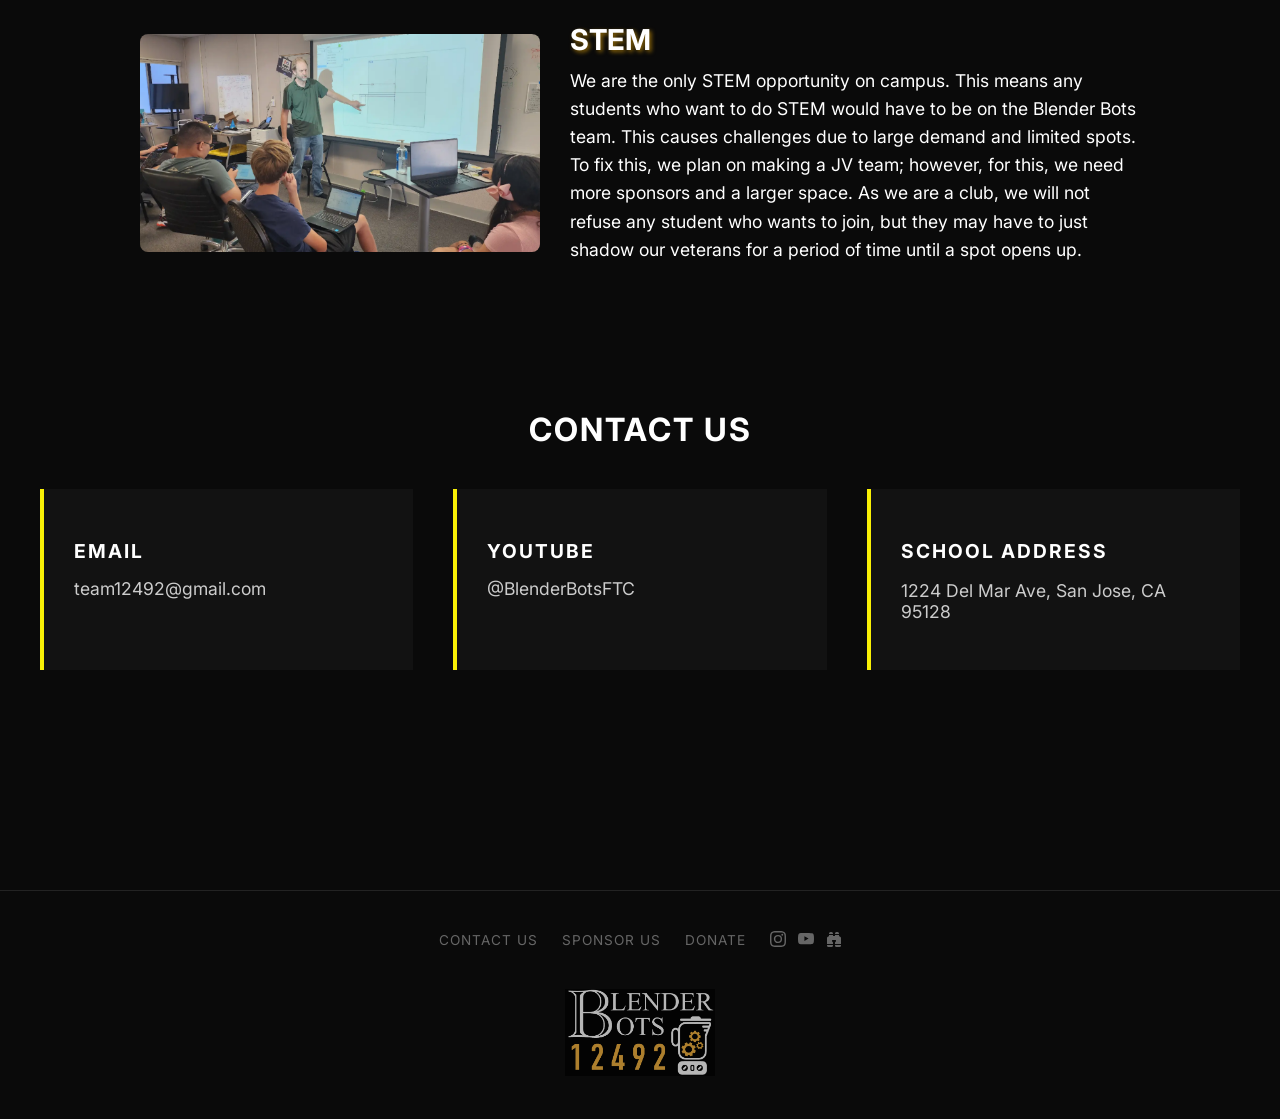
==== commit 5e4f3270: "Merge pull request #63 from guineapig123433/main added Dedicated "Donate" button to footer of every " ====
--- a/index.html
+++ b/index.html
@@ -331,6 +331,7 @@
                 <ul>
                     <li><a href="mailto:team12492@gmail.com">contact us</a></li>
                     <li><a href="src/sponsorUs.html">sponsor us</a></li>
+                    <li><a href="https://cuhsd.graystep.com/Index.aspx#/780365/product/55817">Donate</a></li>
                     <li>
                         <a href="https://www.instagram.com/blenderbots/"
                             ><svg
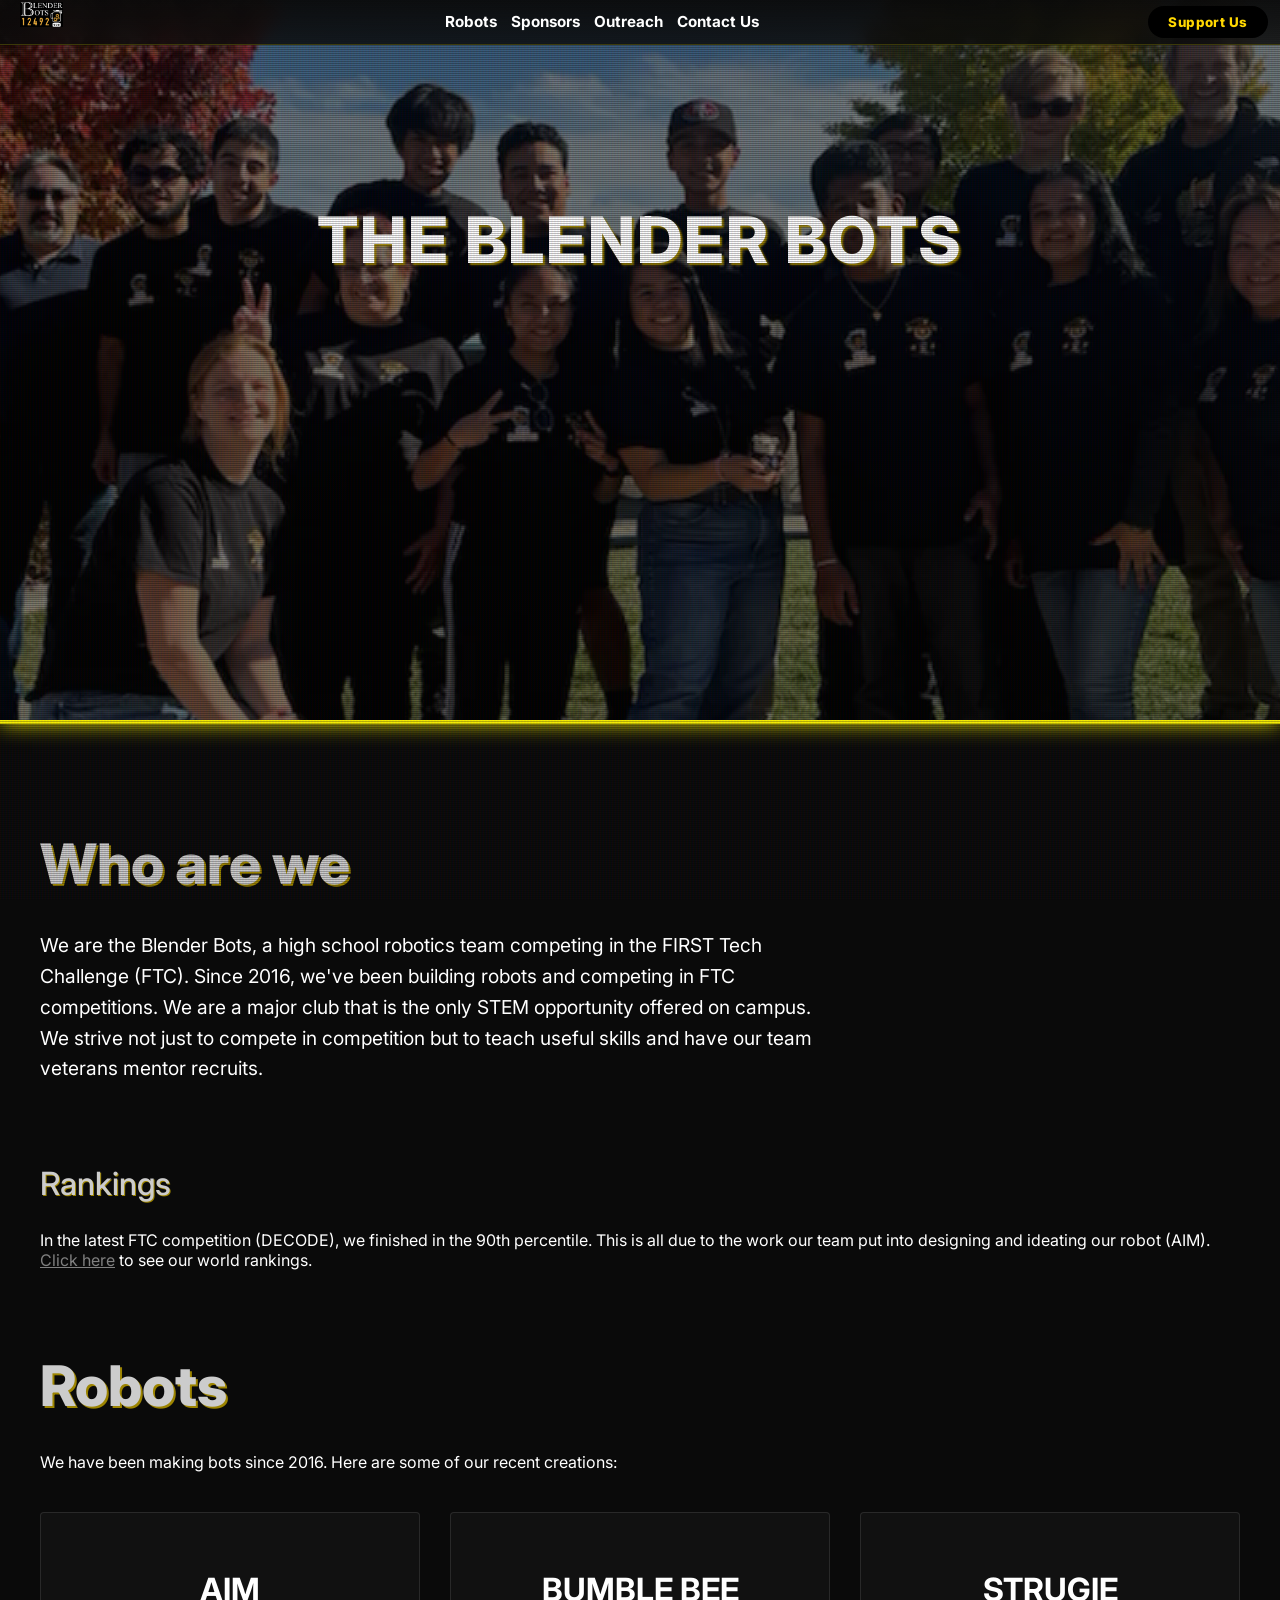
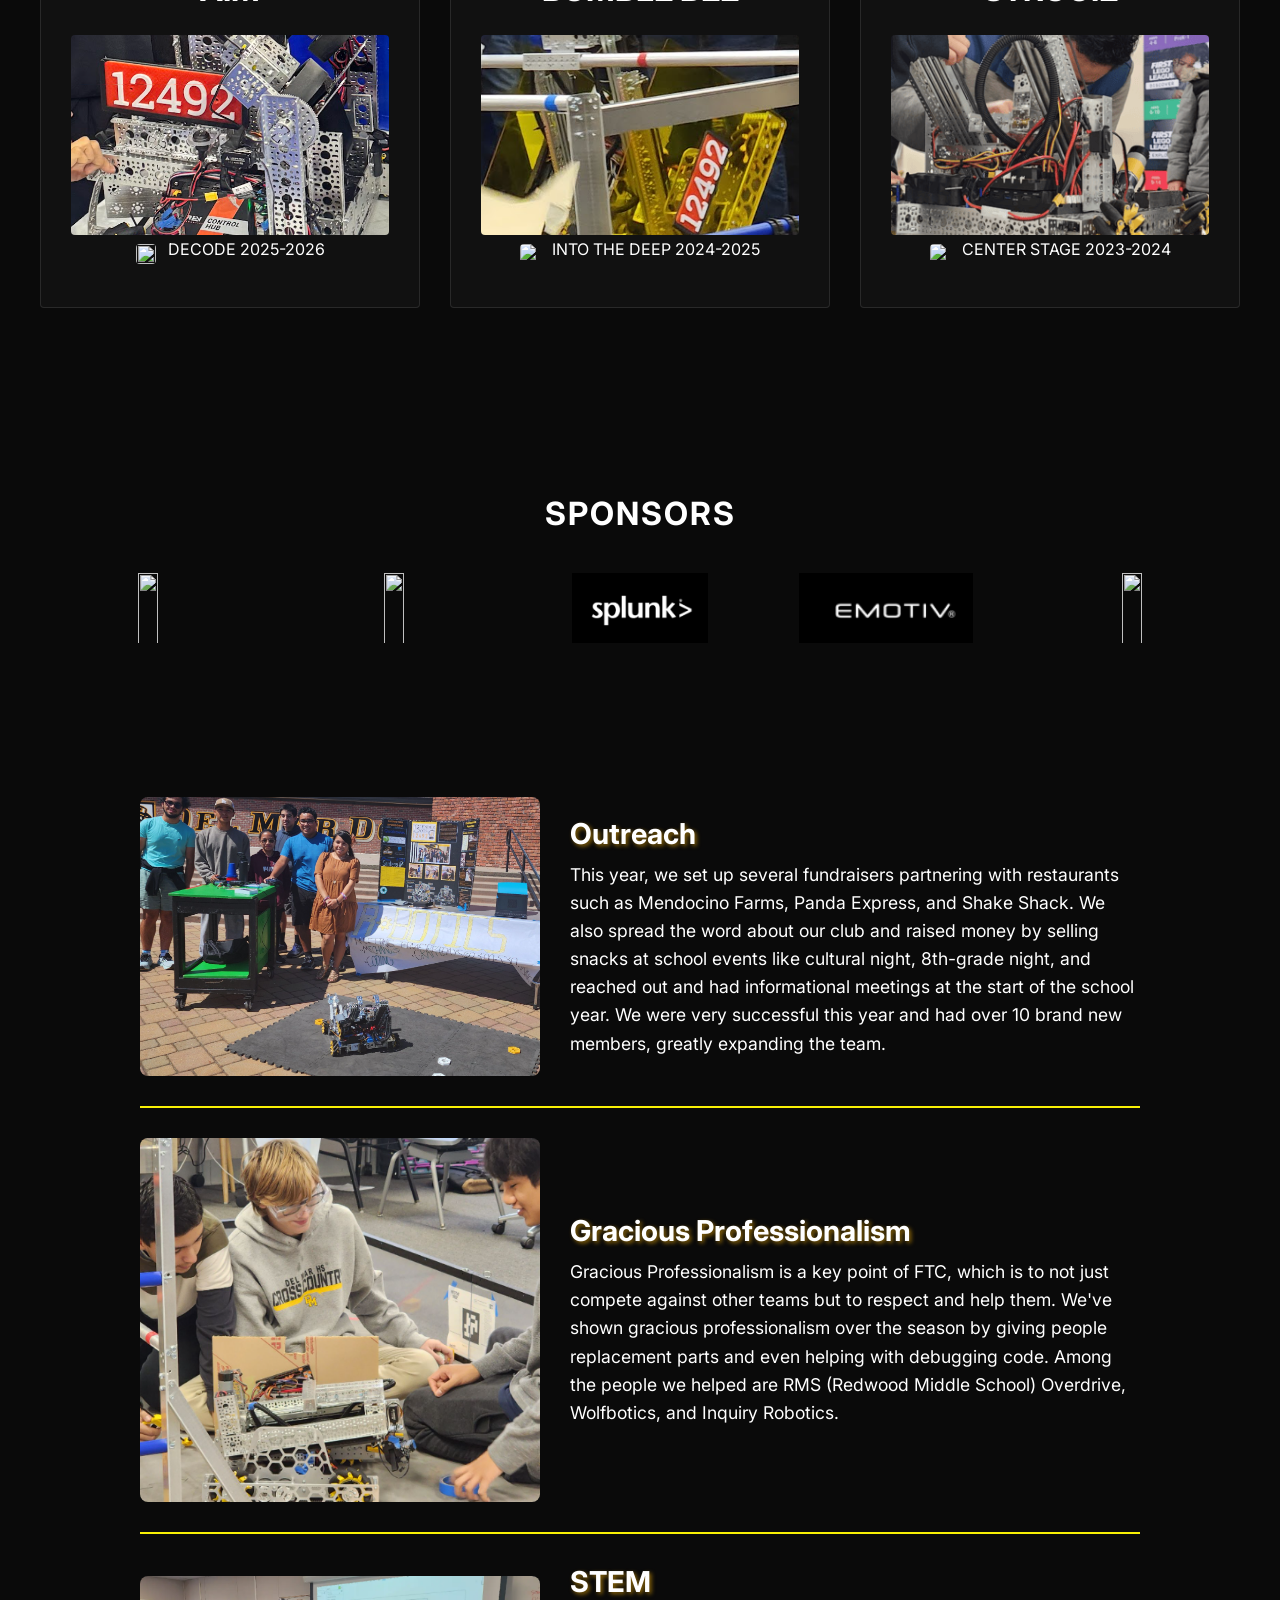
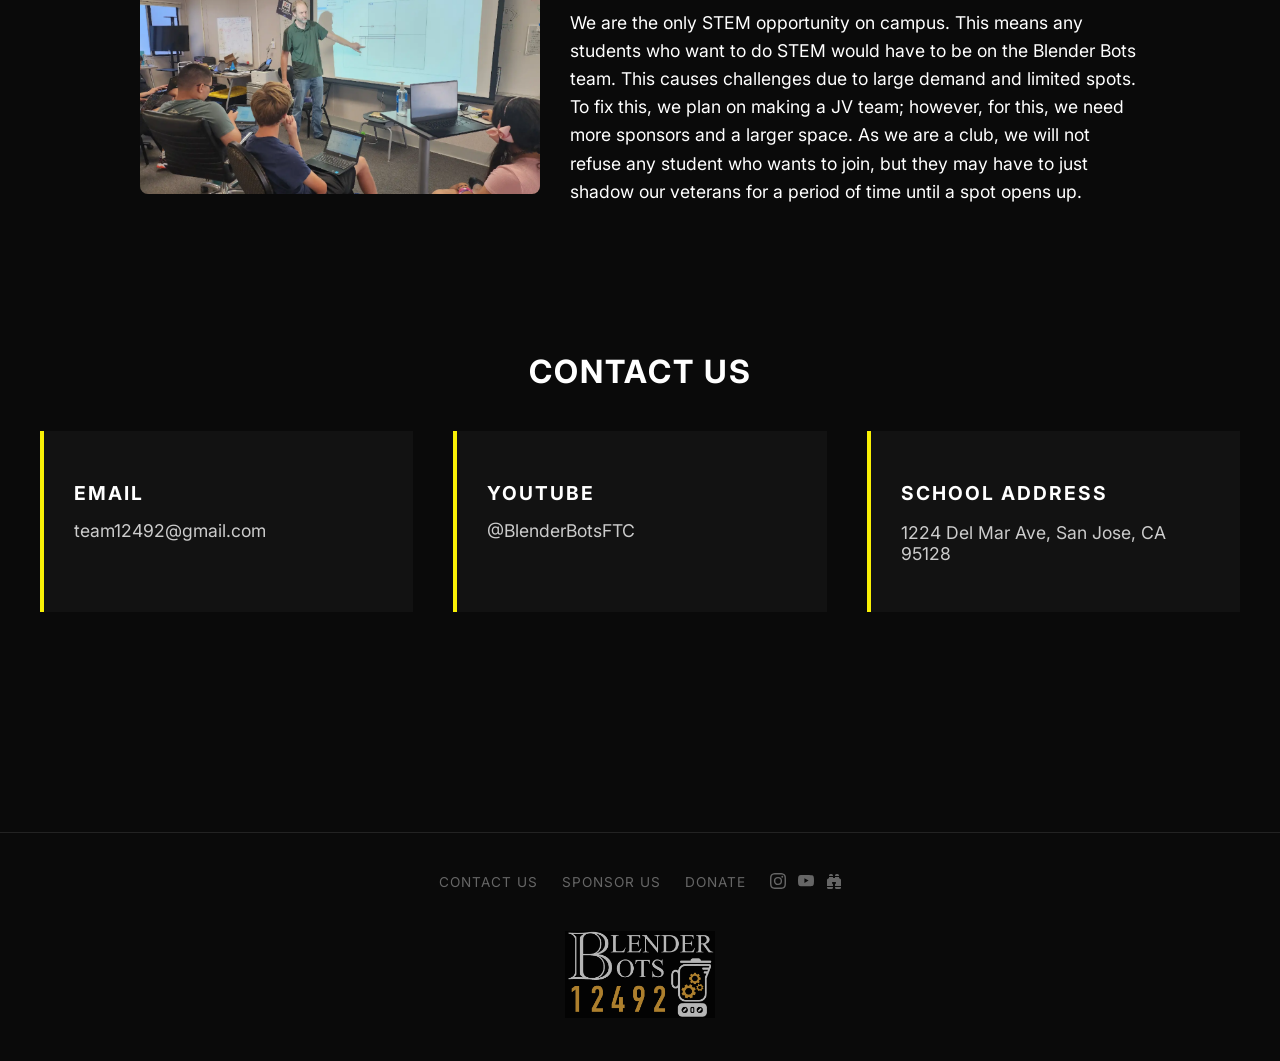
==== commit 4d0cbbf3: "more fixy wicky" ====
--- a/index.html
+++ b/index.html
@@ -208,35 +208,37 @@
                 <h2 class="opacity-transition">Sponsors</h2>
                 <div class="sponsors-grid">
                     <a
-                        class="sponsor-link"
+                        class="sponsor-link-C3"
+                        href="https://delmar.cuhsd.org/apps/pages/ptsa"
+                        target="_blank"
+                        ><img src="src/photos/Del_Mar.png" alt="" width="200px" height="100px"></a
+                    >
+                    <a
+                        class="sponsor-link-C1"
+                        href="https://www.playingatlearning.org/"
+                        target="_blank"
+                        ><img src="src/photos/Learning.png" alt="" width="100px" height="100px"></a
+                    >
+                    <a
+                        class="sponsor-link-C1"
                         href="https://www.splunk.com/"
                         target="_blank"
-                        >Splunk</a
-                    >
-                    <a
-                        class="sponsor-link"
+                        ><img src="src/photos/Splunk.png" alt="" width="200px" height="100px"></a
+                    >
+                    <a
+                        class="sponsor-link-C1"
                         href="https://www.emotiv.com/"
                         target="_blank"
-                        >Emotiv</a
-                    >
-                    <a
-                        class="sponsor-link"
-                        href="https://www.playingatlearning.org/"
-                        target="_blank"
-                        >Playing at Learning</a
-                    >
-                    <a
-                        class="sponsor-link"
+                        ><img src="src/photos/EMOTIV.png" alt="" width="200px" height="100px"></a
+                    >
+                    
+                    <a
+                        class="sponsor-link-C2"
                         href="https://www.microsoft.com/"
                         target="_blank"
-                        >Microsoft</a
-                    >
-                    <a
-                        class="sponsor-link"
-                        href="https://delmar.cuhsd.org/apps/pages/ptsa"
-                        target="_blank"
-                        >Del Mar PTSA</a
-                    >
+                        ><img src="src/photos/Microsoft.png" alt="" width="200px" height="100px"></a
+                    >
+                    
                 </div>
             </section>
             <section id="outreach" class="outreach-section">
@@ -332,9 +334,8 @@
                     <li><a href="mailto:team12492@gmail.com">contact us</a></li>
                     <li><a href="src/sponsorUs.html">sponsor us</a></li>
                     <li><a href="https://cuhsd.graystep.com/Index.aspx#/780365/product/55817">Donate</a></li>
-                    <li>
-                        <a href="https://www.instagram.com/blenderbots/"
-                            ><svg
+                    <li><a href="https://www.instagram.com/blenderbots/"
+                     ><svg
                                 xmlns="http://www.w3.org/2000/svg"
                                 width="16"
                                 height="16"
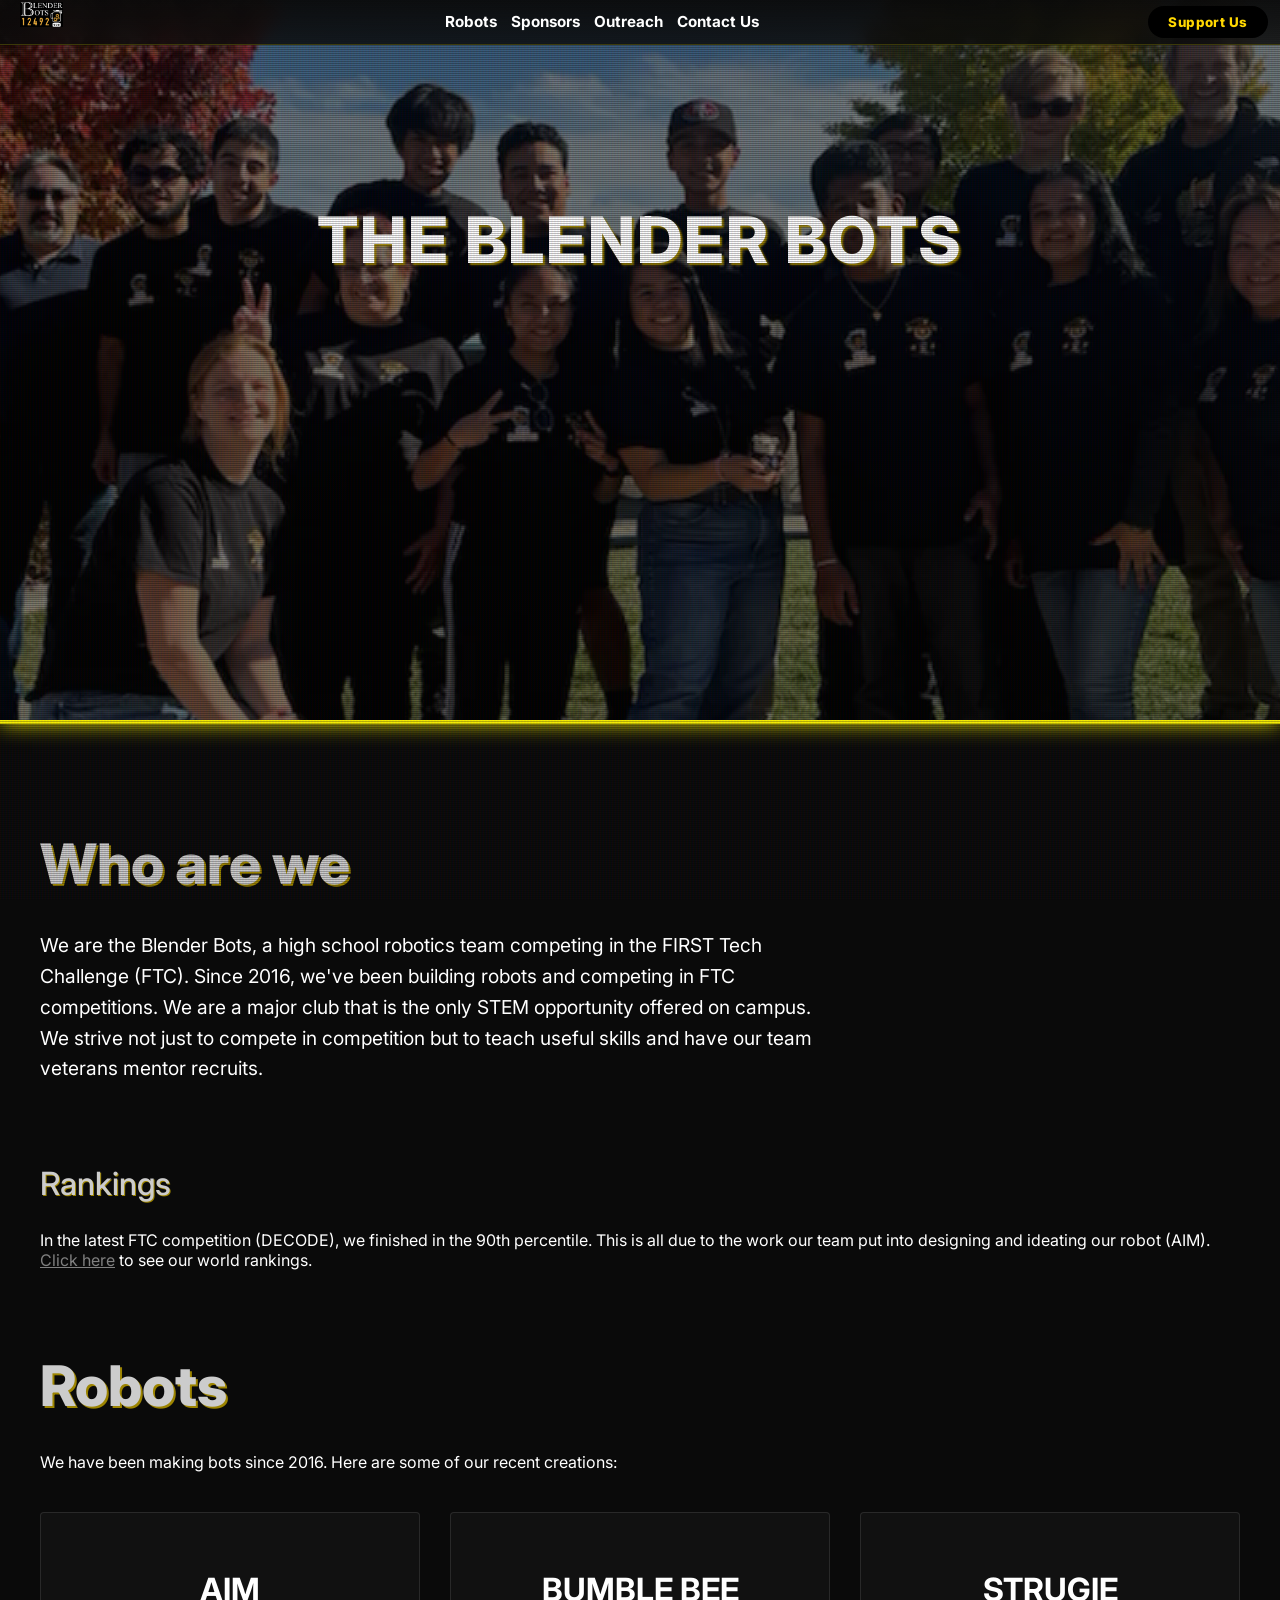
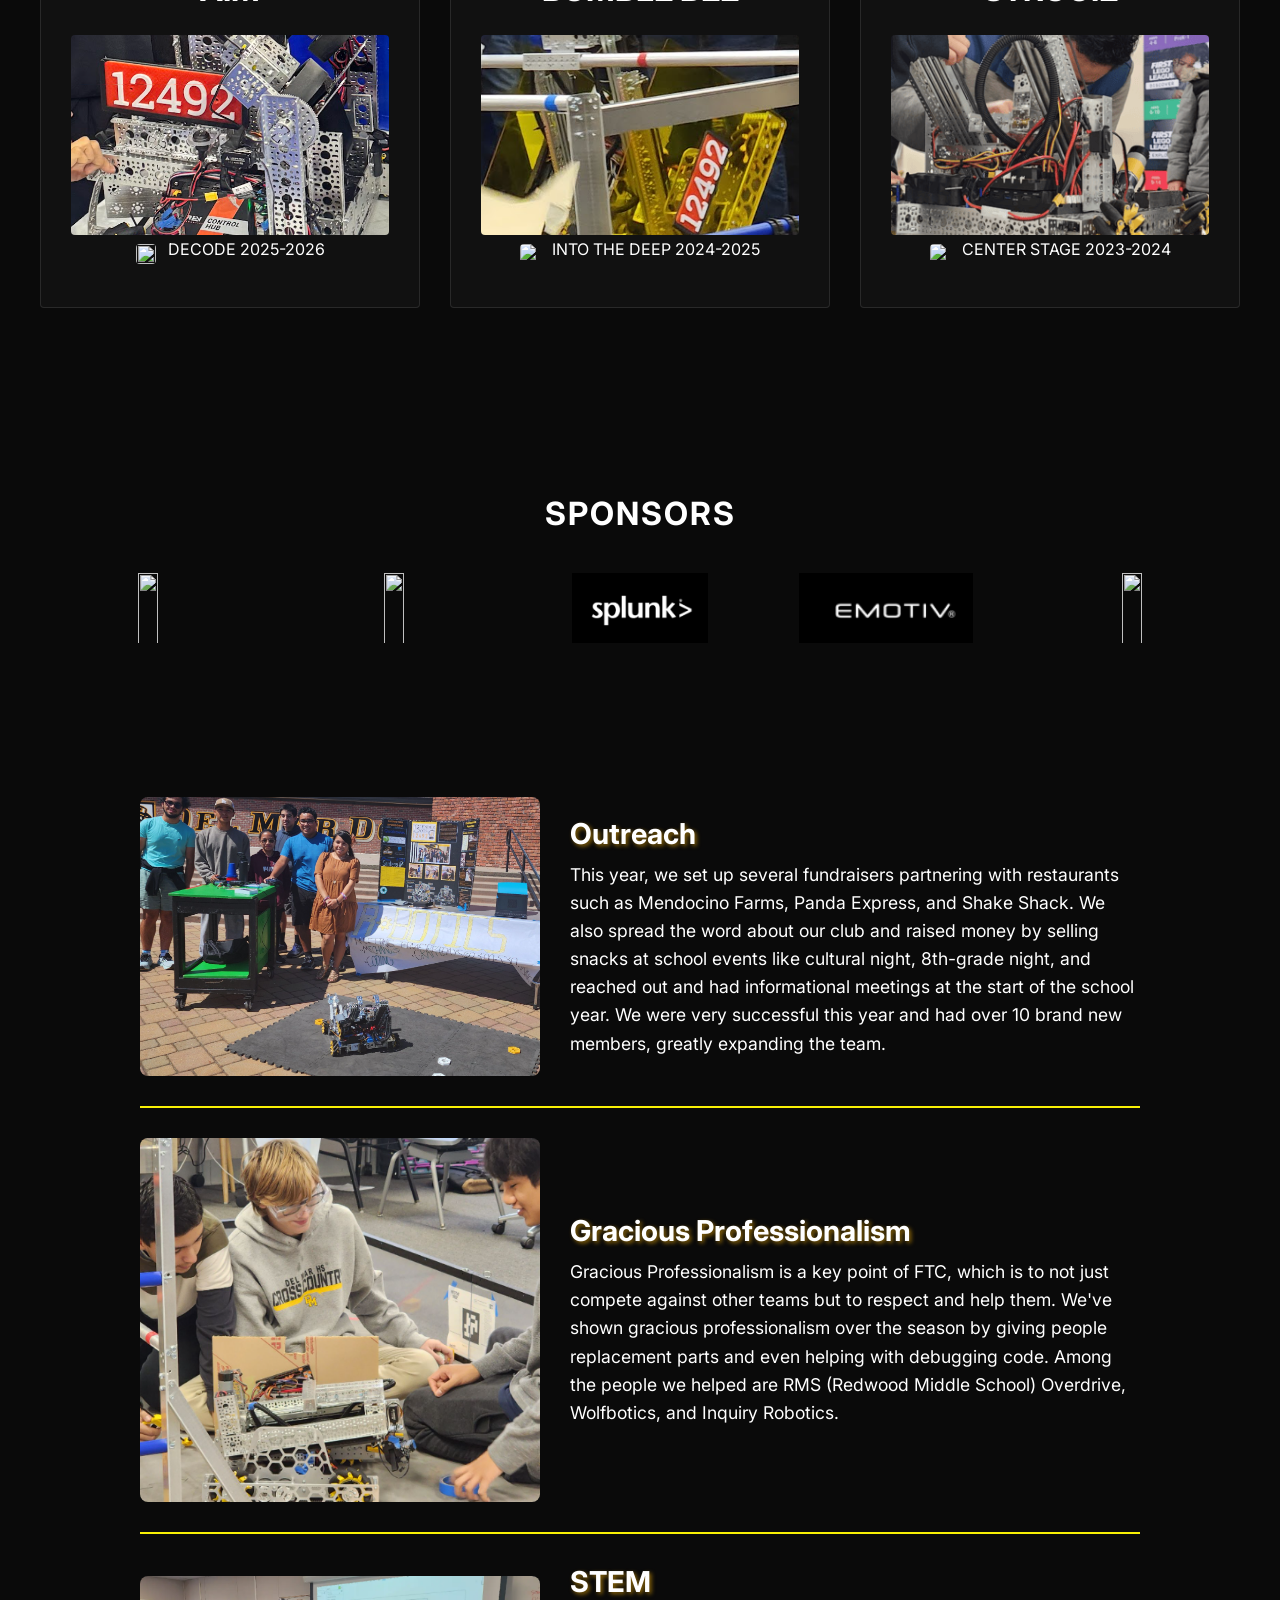
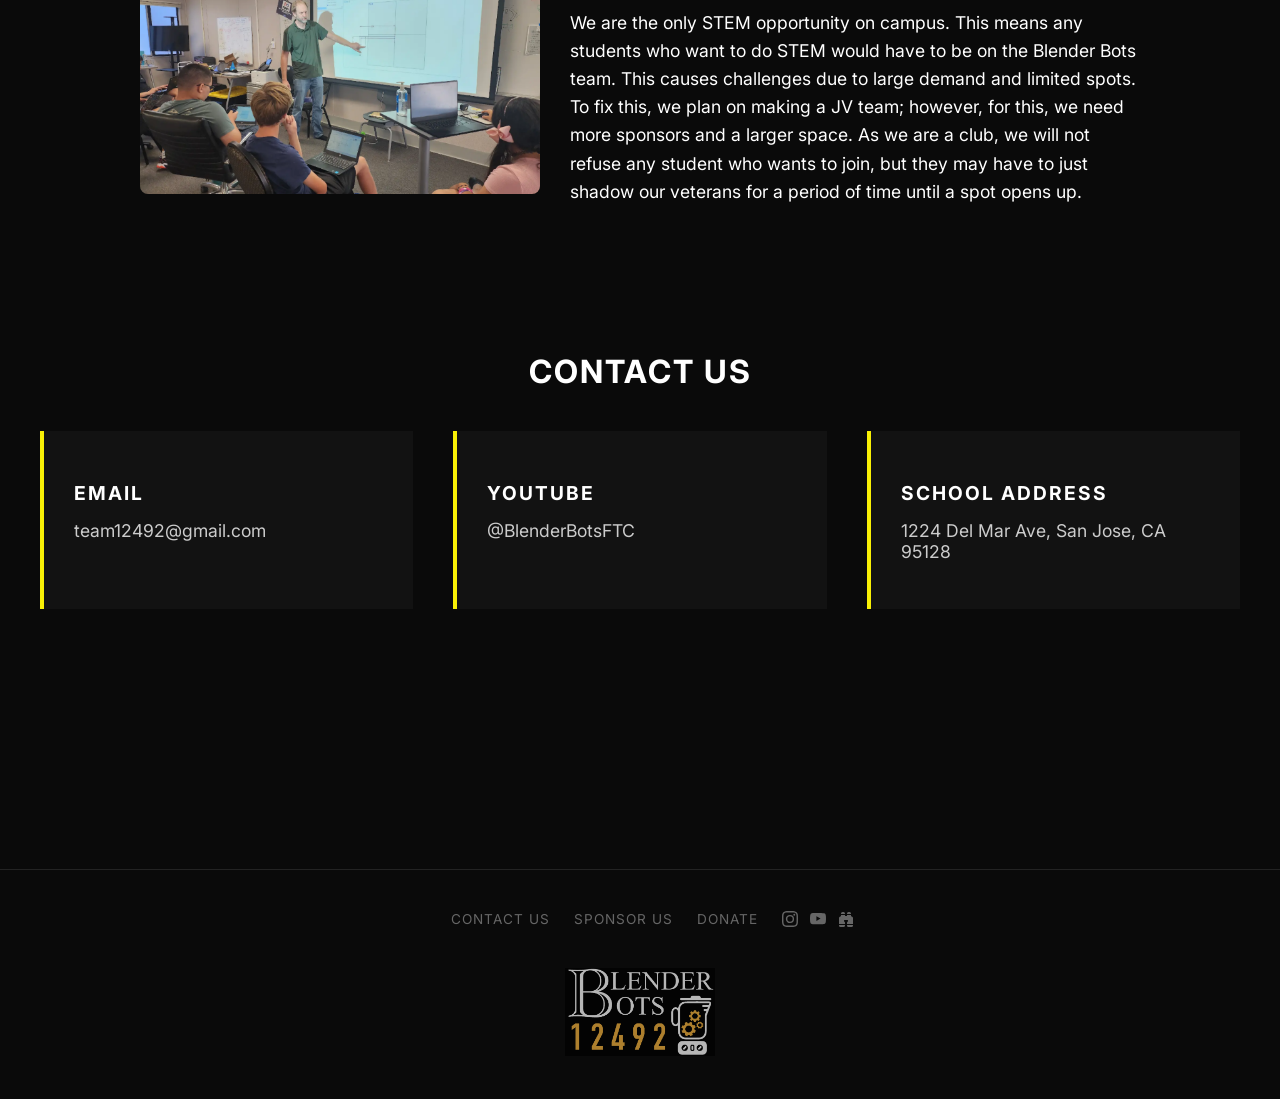
==== commit ba949a49: "Made map focus on portables" ====
--- a/index.html
+++ b/index.html
@@ -75,14 +75,18 @@
                         }
                     });
             })();
+            //wait for page load
             window.addEventListener("load", () => {
-                if (window.location.hash) {
+                //delay by 100ms
+                setTimeout(()=>{
+                    //rescroll to header
+                    if (window.location.hash) {
                     const target = document.querySelector(window.location.hash);
                     if (target) {
                         // Re-trigger the scroll once the banner/JS content is ready
                         target.scrollIntoView();
                     }
-                }
+                }}, 100);
             });
         </script>
         <div class="content">
@@ -211,7 +215,7 @@
                         class="sponsor-link-C3"
                         href="https://delmar.cuhsd.org/apps/pages/ptsa"
                         target="_blank"
-                        ><img src="src/photos/Del_Mar.png" alt="" width="200px" height="100px"></a
+                        ><img src="src/photos/Del_Mar.png" alt="" width="300px" height="100px"></a
                     >
                     <a
                         class="sponsor-link-C1"
@@ -315,7 +319,7 @@
                 <div class="contact-grid">
                     <div class="contact-card">
                         <h3>Email</h3>
-                        <a href="mailto:team12492@gmail.com">team12492@gmail.com</a>
+                        <a href="mailto:team12492@gmail.com" target="_blank">team12492@gmail.com</a>
                     </div>
                     <div class="contact-card">
                         <h3>YouTube</h3>
@@ -323,7 +327,7 @@
                     </div>
                     <div class="contact-card">
                         <h3>School Address</h3>
-                        <p>1224 Del Mar Ave, San Jose, CA 95128</p>
+                        <a href="https://www.google.com/maps/place/1224+Del+Mar+Ave,+San+Jose,+CA+95128/@37.3053772,-121.9286302,51m/data=!3m1!1e3!4m6!3m5!1s0x808e34cbbb496e75:0x187c0ea1d33e9135!8m2!3d37.3054282!4d-121.9283924!16s%2Fg%2F11x8s96hvb?entry=ttu&g_ep=EgoyMDI2MDUyNy4wIKXMDSoASAFQAw%3D%3D" target="_blank">1224 Del Mar Ave, San Jose, CA 95128</p>
                     </div>
                 </div>
             </section>
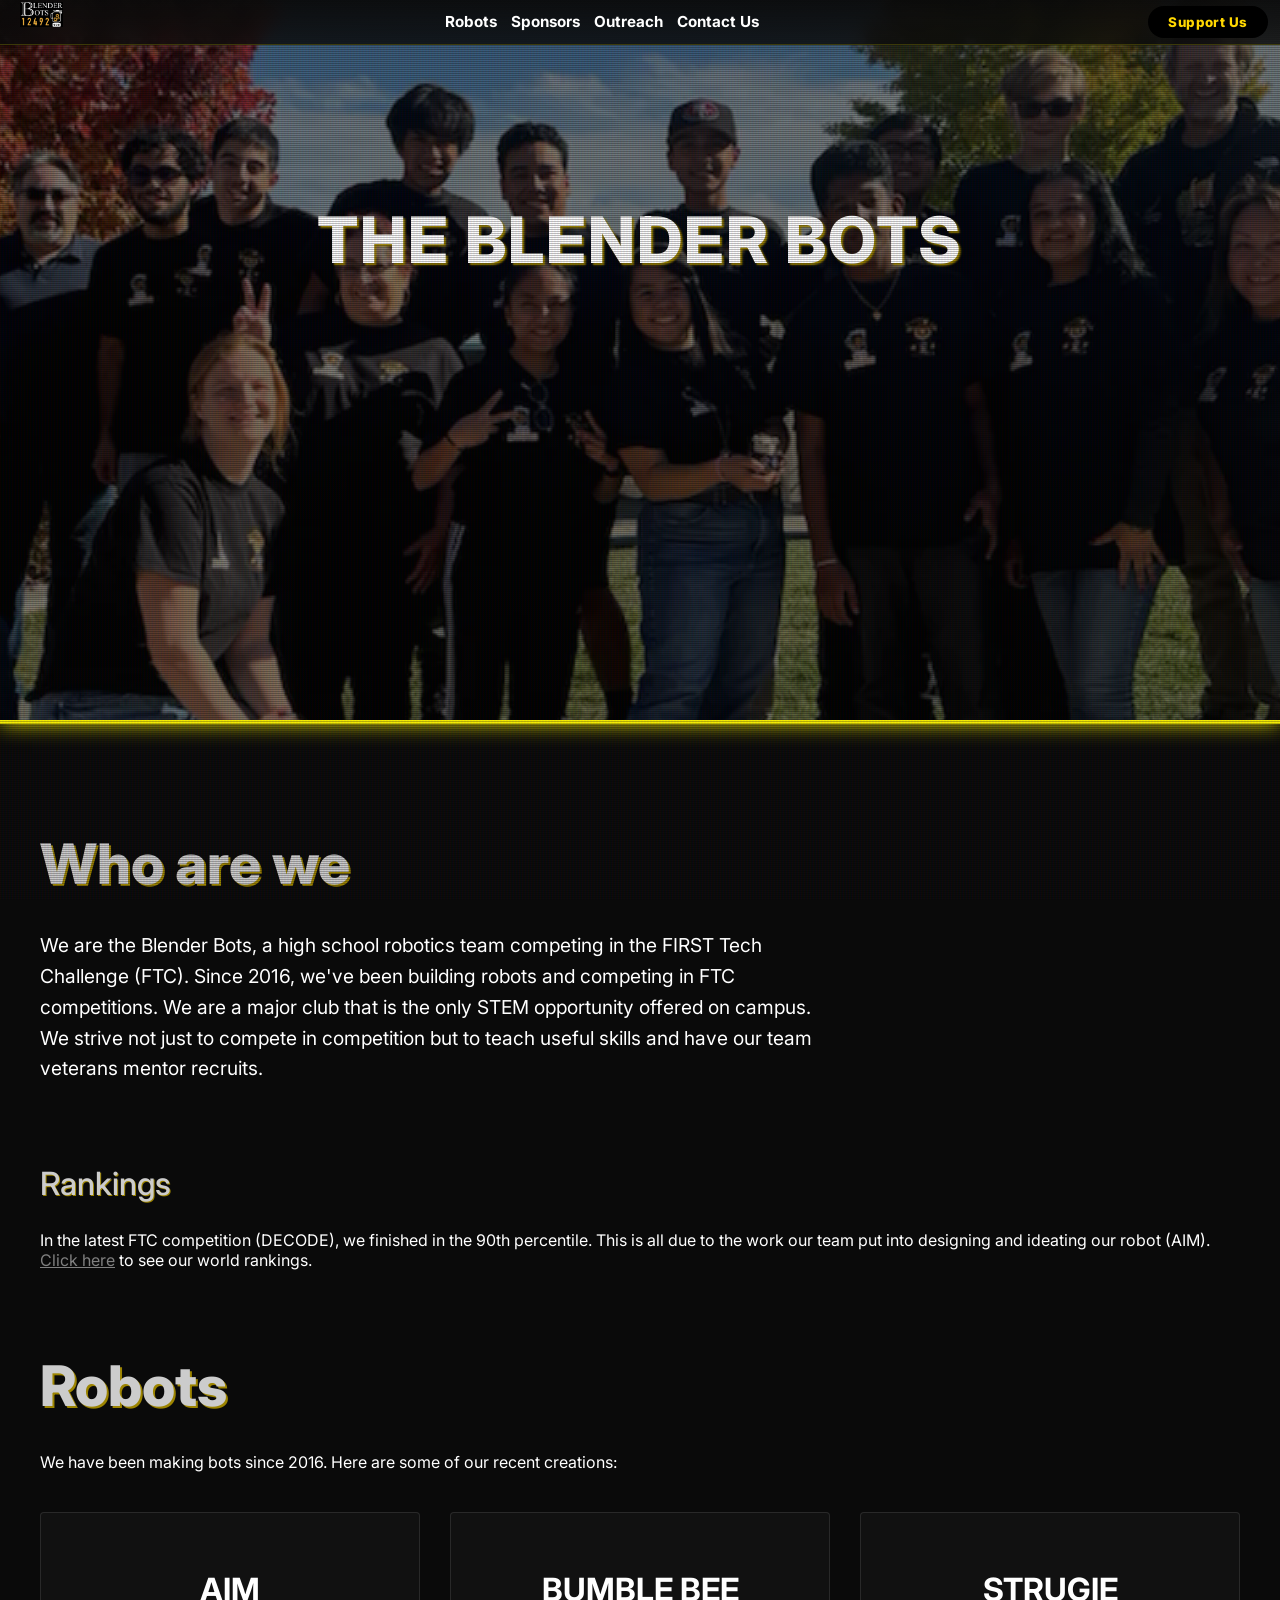
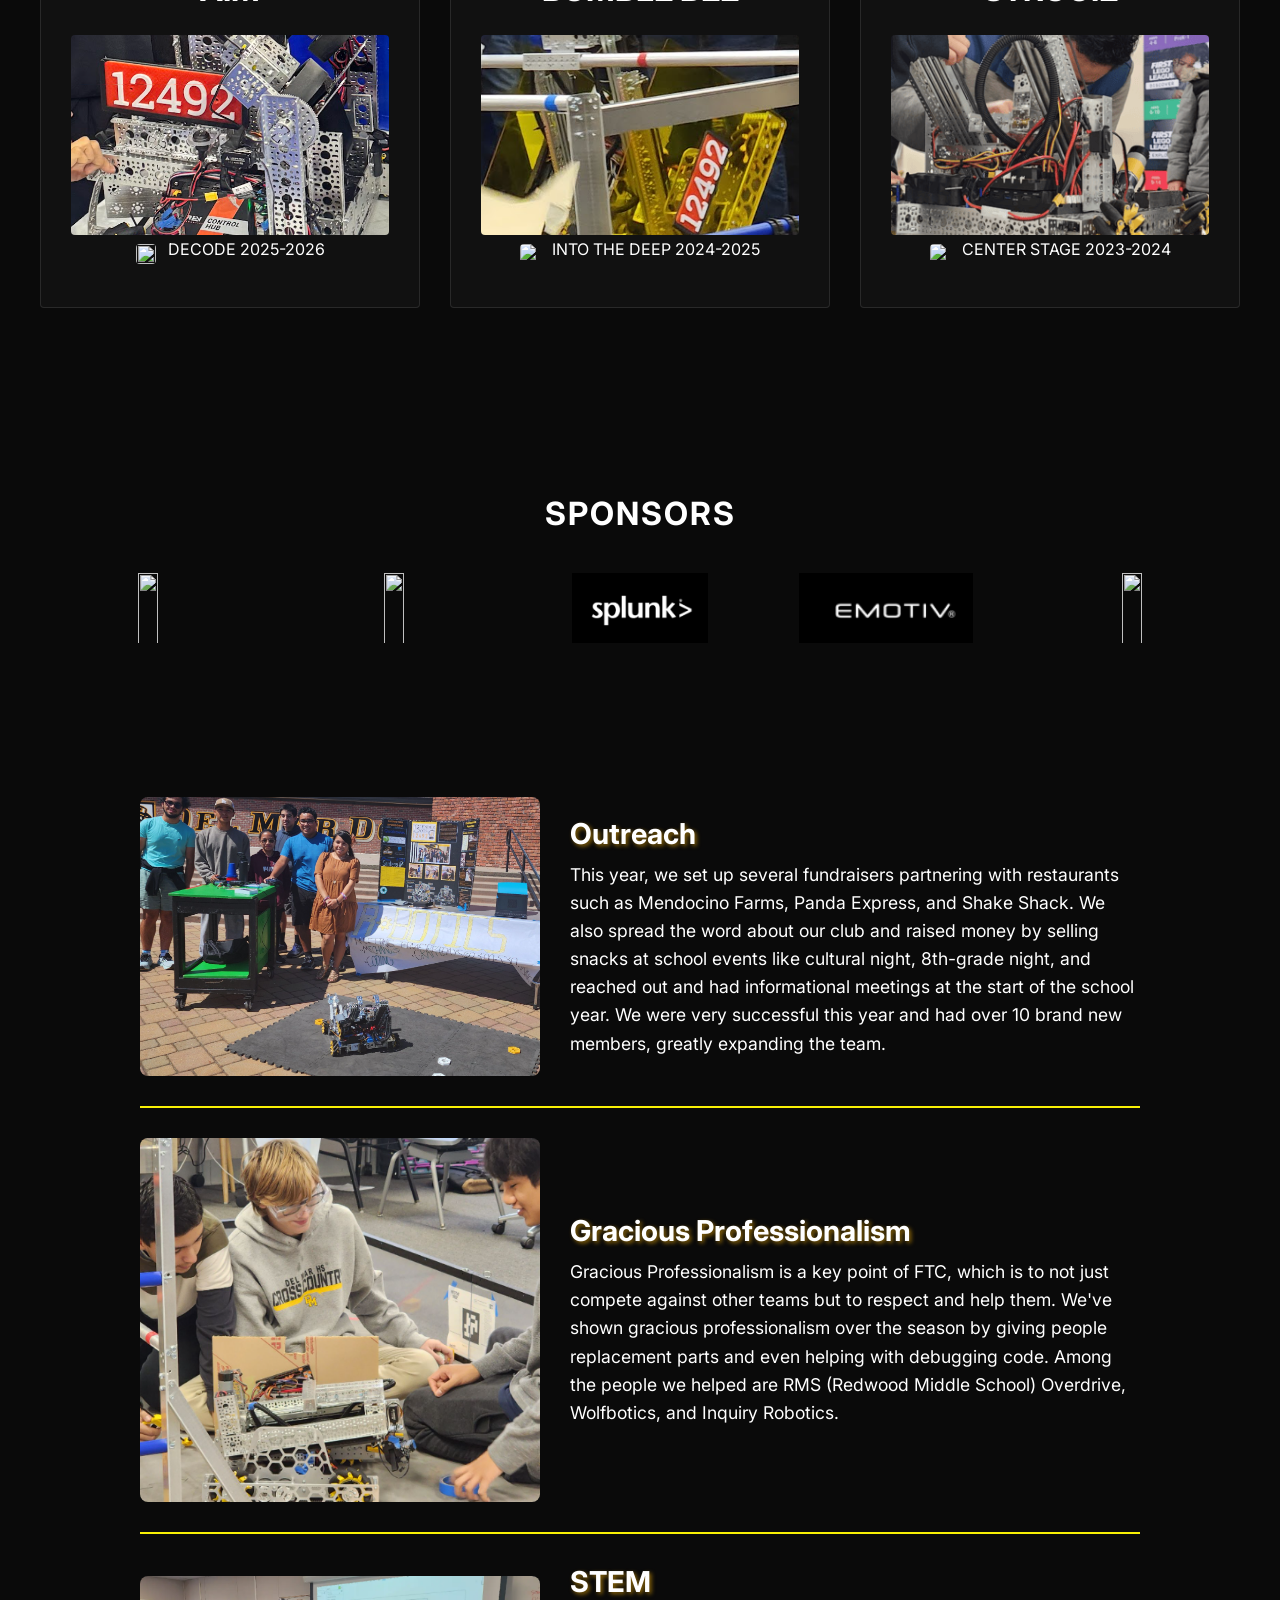
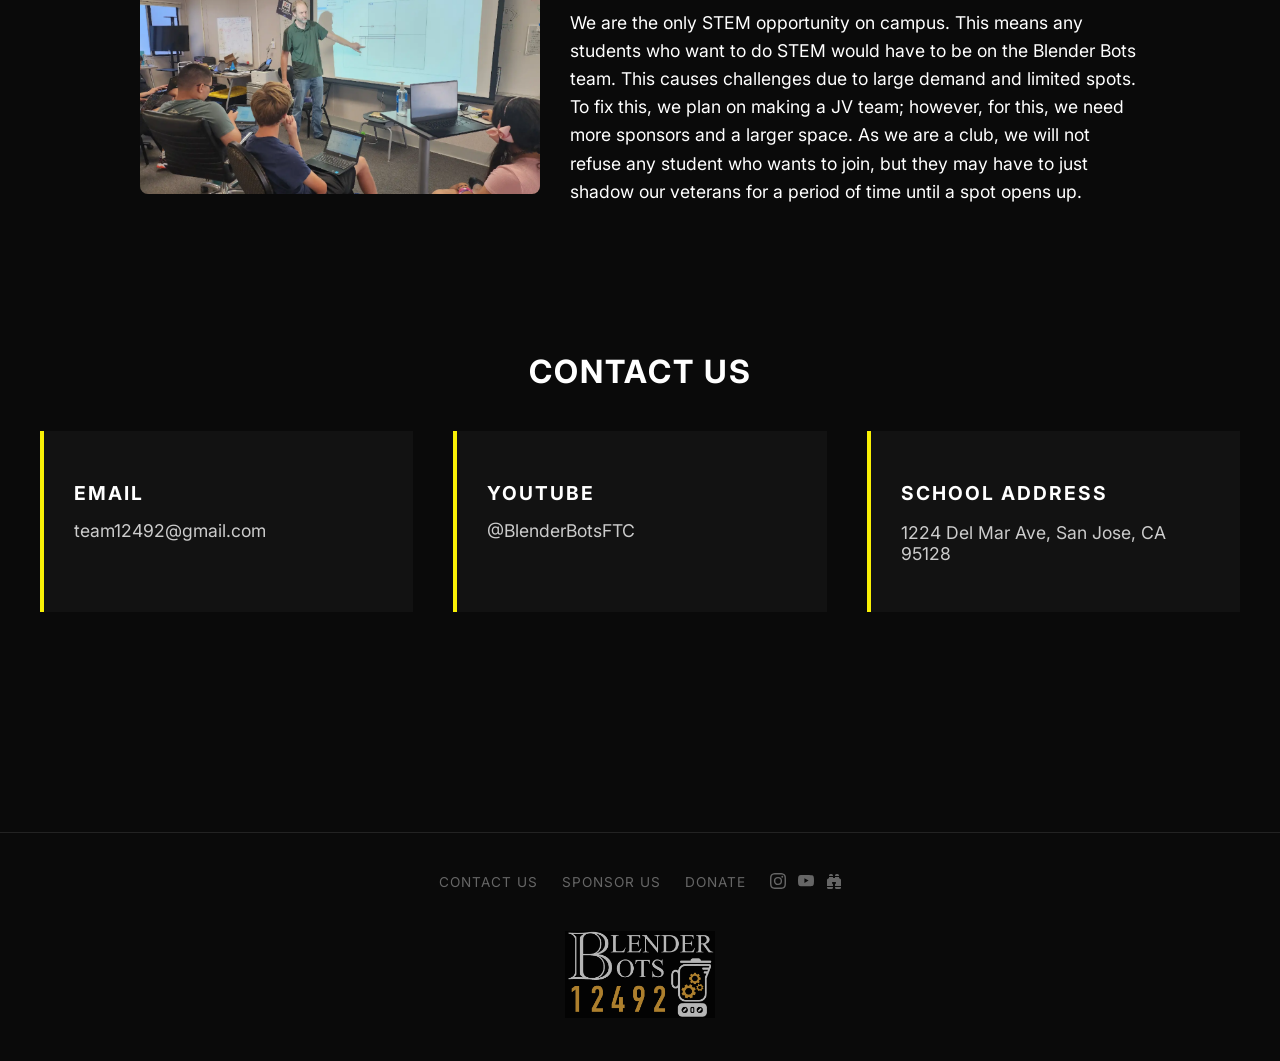
==== commit 548274bd: "Merge ad73ca4c595bf9e20a237fc1b2b3faec28748762 into 27df5e6240675c50d481f200980baebc3e50d18d" ====
--- a/index.html
+++ b/index.html
@@ -215,7 +215,7 @@
                         class="sponsor-link-C3"
                         href="https://delmar.cuhsd.org/apps/pages/ptsa"
                         target="_blank"
-                        ><img src="src/photos/Del_Mar.png" alt="" width="300px" height="100px"></a
+                        ><img src="src/photos/Del_Mar.png" alt="" width="150px" height="100px"></a
                     >
                     <a
                         class="sponsor-link-C1"
@@ -240,7 +240,7 @@
                         class="sponsor-link-C2"
                         href="https://www.microsoft.com/"
                         target="_blank"
-                        ><img src="src/photos/Microsoft.png" alt="" width="200px" height="100px"></a
+                        ><img src="src/photos/Microsoft.png" alt="" width="150px" height="100px"></a
                     >
                     
                 </div>
@@ -319,7 +319,7 @@
                 <div class="contact-grid">
                     <div class="contact-card">
                         <h3>Email</h3>
-                        <a href="mailto:team12492@gmail.com" target="_blank">team12492@gmail.com</a>
+                        <a href="mailto:team12492@gmail.com">team12492@gmail.com</a>
                     </div>
                     <div class="contact-card">
                         <h3>YouTube</h3>
@@ -327,7 +327,7 @@
                     </div>
                     <div class="contact-card">
                         <h3>School Address</h3>
-                        <a href="https://www.google.com/maps/place/1224+Del+Mar+Ave,+San+Jose,+CA+95128/@37.3053772,-121.9286302,51m/data=!3m1!1e3!4m6!3m5!1s0x808e34cbbb496e75:0x187c0ea1d33e9135!8m2!3d37.3054282!4d-121.9283924!16s%2Fg%2F11x8s96hvb?entry=ttu&g_ep=EgoyMDI2MDUyNy4wIKXMDSoASAFQAw%3D%3D" target="_blank">1224 Del Mar Ave, San Jose, CA 95128</p>
+                        <p>1224 Del Mar Ave, San Jose, CA 95128</p>
                     </div>
                 </div>
             </section>
